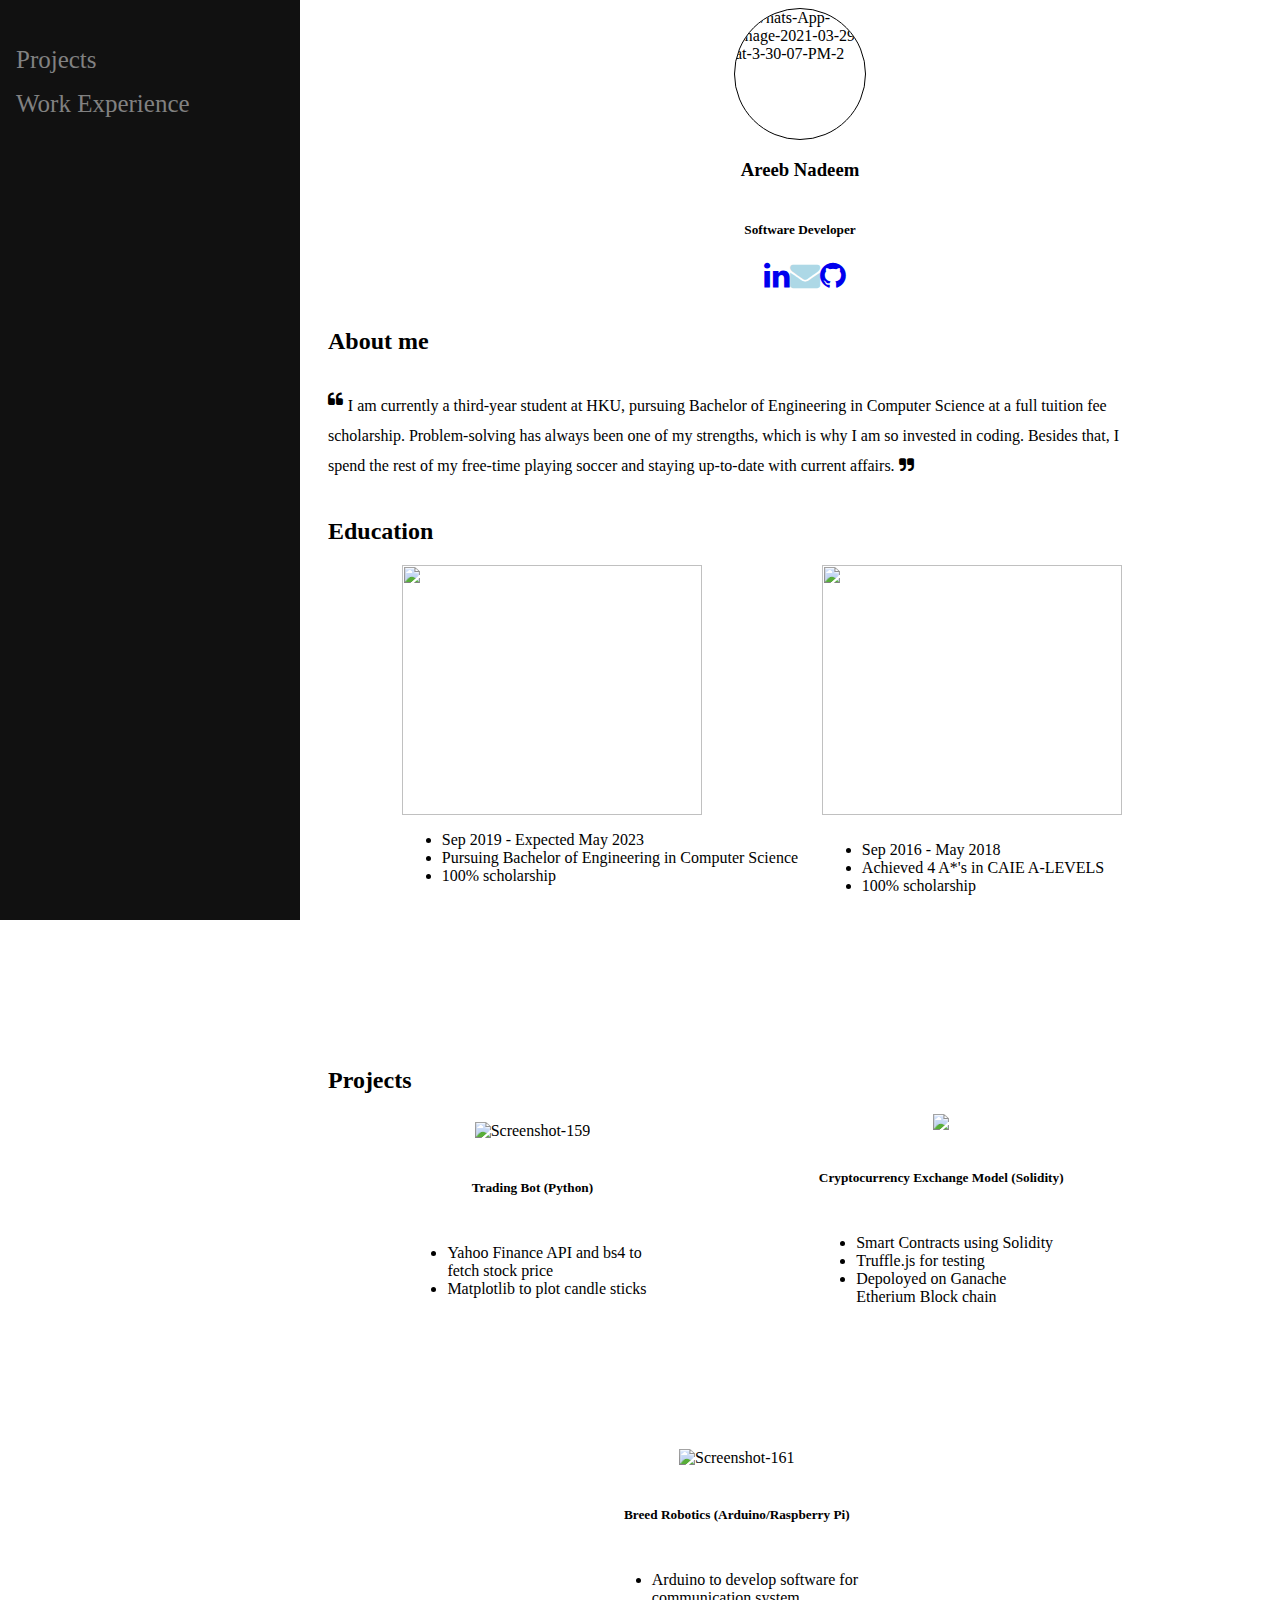
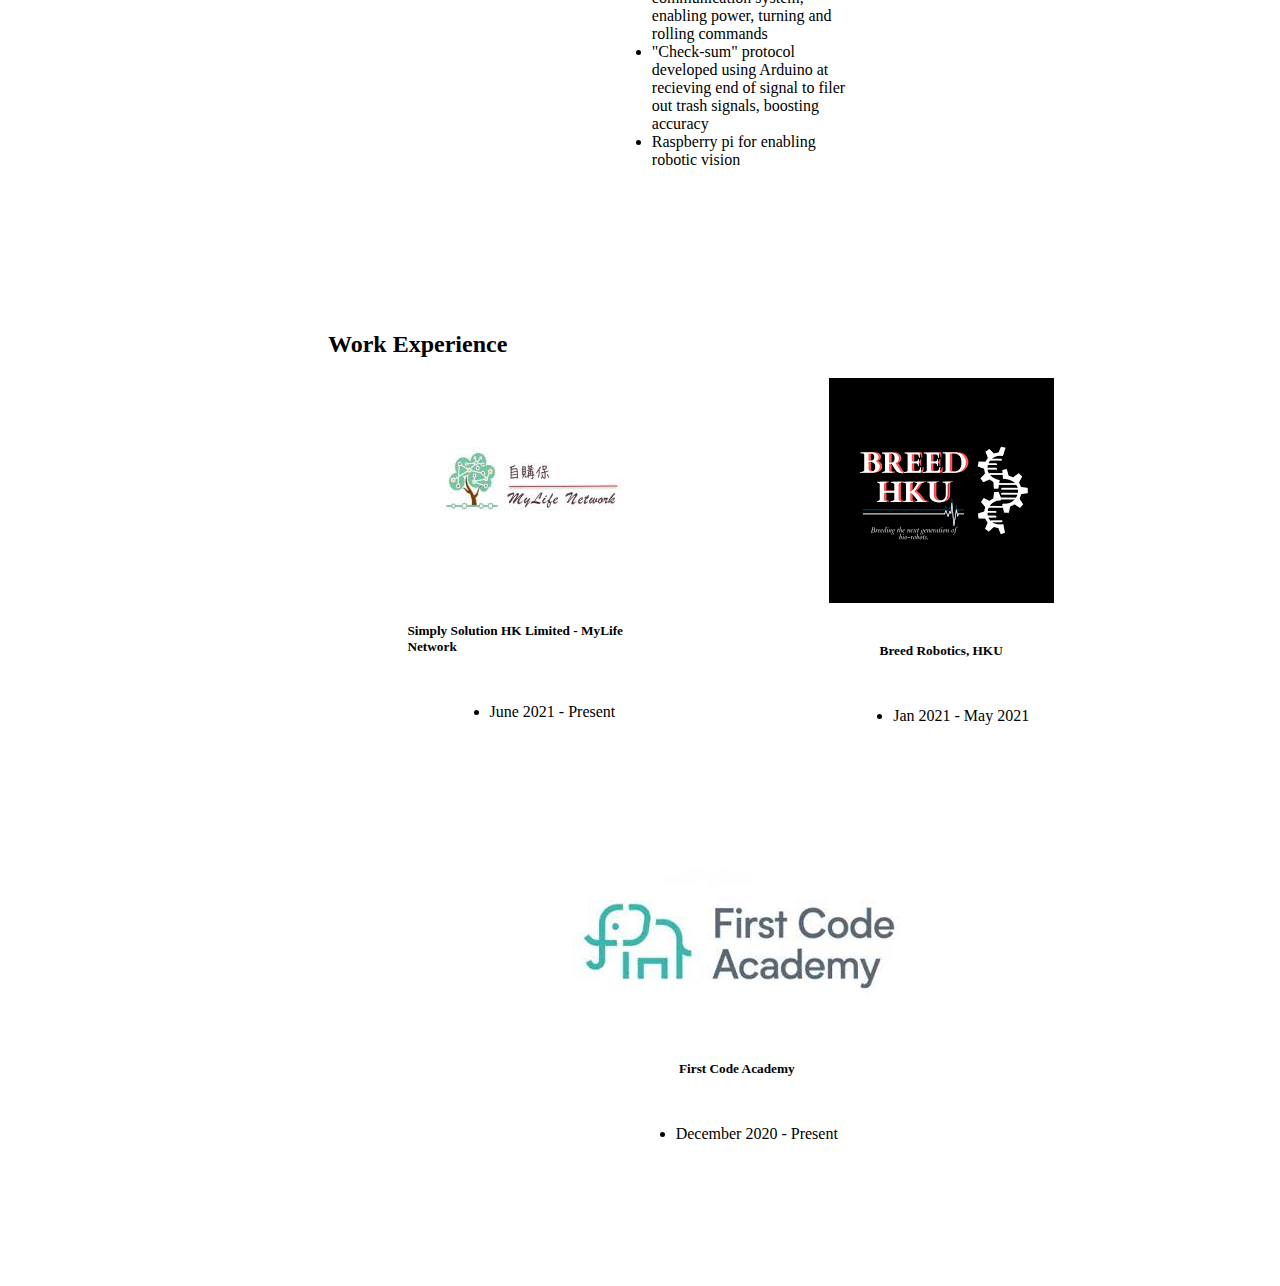
==== index.html @ 475ab8c6 "Update index.html" ====
<html>

<head>
    <meta content="width=device-width, initial-scale=1" name="viewport" />
    <title>Areeb's Portfolio</title>
    <link href="Main.css" rel="stylesheet" type="text/css" />

    <link href="https://cdn.jsdelivr.net/npm/bootstrap@5.0.0-beta1/dist/css/bootstrap.min.css" rel="stylesheet"
        integrity="sha384-giJF6kkoqNQ00vy+HMDP7azOuL0xtbfIcaT9wjKHr8RbDVddVHyTfAAsrekwKmP1" crossorigin="anonymous">
    <script src="https://cdn.jsdelivr.net/npm/bootstrap@5.0.0-beta1/dist/js/bootstrap.bundle.min.js"
        integrity="sha384-ygbV9kiqUc6oa4msXn9868pTtWMgiQaeYH7/t7LECLbyPA2x65Kgf80OJFdroafW"
        crossorigin="anonymous"></script>
    <script src="https://cdn.jsdelivr.net/npm/@popperjs/core@2.5.4/dist/umd/popper.min.js"
        integrity="sha384-q2kxQ16AaE6UbzuKqyBE9/u/KzioAlnx2maXQHiDX9d4/zp8Ok3f+M7DPm+Ib6IU"
        crossorigin="anonymous"></script>
    <script src="https://cdn.jsdelivr.net/npm/bootstrap@5.0.0-beta1/dist/js/bootstrap.min.js"
        integrity="sha384-pQQkAEnwaBkjpqZ8RU1fF1AKtTcHJwFl3pblpTlHXybJjHpMYo79HY3hIi4NKxyj"
        crossorigin="anonymous"></script>

    <link rel="stylesheet" href="https://cdnjs.cloudflare.com/ajax/libs/font-awesome/4.7.0/css/font-awesome.min.css">
</head>

<body>
    <div class="sidenav">
        <a href="#Intro"></a>
        <a href="#AllProjects">Projects</a>
        <a href="#Work">Work Experience</a>
        <!-- <a href="#">Contact</a> -->
      </div>
    <div id='MainDiv'>
        <div id='Picture'>
            <img src="https://i.ibb.co/5KY7ZNm/Whats-App-Image-2021-03-29-at-3-30-07-PM-2.jpg"
                alt="Whats-App-Image-2021-03-29-at-3-30-07-PM-2" border="0">
                
            </br>
        </div>
        <h3 >Areeb Nadeem</h3>
       
        <h5>Software Developer</h5>

        <div id="AllLogos">
            <div id="Pages">
                <!-- <a href="index.html"><i class="fa fa-home mx-2" style="font-size: 40px; color: lightblue;"></i></a> -->
                <a href="https://www.linkedin.com/in/areeb-nadeem-193443213/" target="_blank"><i class="fa fa-linkedin "
                    style="font-size: 30px;"></i></a>
                <a href="mailto:areebnad@gmail.com"><i class="fa fa-envelope mx-4"
                    style="font-size: 30px; color: lightblue"></i></a>
                <a href="https://github.com/areebnadeem" target="_blank"><i class="fa fa-github "
                    style="font-size: 30px;"></i></a>
                <!-- <a class='link mx-1 mt-2' href="Projects.html"> Projects</a> -->
            </div>
            <br />
            <!-- <div id="Logos">
                <a href="https://github.com/areebnadeem" target="_blank"><i class="fa fa-github "
                        style="font-size: 30px;"></i></a>
                <a href="mailto:areebnad@gmail.com"><i class="fa fa-envelope"
                        style="font-size: 30px; color: lightblue"></i></a>
            </div> -->
        </div>

    </div>

    <div id = "Intro">
        <h2>About me</h2>
        <!-- </br> -->
  
        <p style = "line-height: 1.9;">
            <i class="fa fa-quote-left fa-x fa-pull-left" ></i>
            I am currently a third-year student at HKU, pursuing Bachelor of Engineering in Computer Science at a full tuition fee scholarship. Problem-solving has always been one of my strengths, which is why I am so invested in coding. Besides that, I spend the
            rest of my free-time playing soccer and staying up-to-date with current affairs.
            <i class=" fa fa-quote-right fa-x"></i>
        </p>
        <div>
            <h2>Education</h2>
           
            <div id='SchoolRow'>
                <div id='HKU'>
                    <img class="school img-fluid" src="http://2012.igem.org/wiki/images/1/19/Hku-logo.jpg">

                    <ul >
                        <li> Sep 2019 - Expected May 2023</li>
                        <li>Pursuing Bachelor of Engineering in Computer Science</li>
                        <li>100% scholarship</li>
                    </ul>

                </div>
                <div id="Nixor">
                    <img class='school img-fluid'
                        src="https://ilm.com.pk/wp-content/uploads/2019/11/nixor-logo-495x270.jpg">
                    <ul class="NixorList">
                        <li> Sep 2016 - May 2018</li>
                        <li>Achieved 4 A*'s in CAIE A-LEVELS</li>
                        <li>100% scholarship</li>

                    </ul>
                </div>
                </div>
           
        </div>

    </div>

    <!-- <div>
        <h2>Education</h2>
        <div class = 'schools'>
        <div id='SchoolRow'>
            <div id='HKU'>
                <img class='school img-fluid' src="https://i.ibb.co/12wKFsT/candle-Sticks.png" alt="candle-Sticks" border="0">

                <ul style = "padding-right: 20px;">
                    <li> Sep 2019 - Expected May 2023</li>
                    <li>Pursuing Bachelor of Engineering in Computer Science</li>
                    <li>CGPA 3.48</li>
                    <li>100% scholarship</li>
                </ul>

            </div>
            <div id="Nixor">
                <img class='school img-fluid' src="https://i.ibb.co/6PDGpBB/Smart-Contract.png" alt="Smart-Contract" border="0">
                <ul id="NixorList">
                    <li> Sep 2016 - May 2018</li>
                    <li>Achieved 4 A*'s in CAIE A-LEVELS</li>
                    <li>100% scholarship</li>

                </ul>
            </div>
            </div>
        </div>
    </div> -->
    
    <div id="AllProjects">
        <h2>Projects</h2>
        <div class="Project-Row">
            <div class='projects'>
               
                    <img src="https://i.ibb.co/12wKFsT/candle-Sticks.png" alt="Screenshot-159"></a>
            </br>
                
                    <h5>Trading Bot (Python)</h5>
                    <ul class="NixorList">
                        <li> Yahoo Finance API and bs4 to fetch stock price</li>
                        <li>Matplotlib to plot candle sticks</li>
                        <!-- <li>100% scholarship</li> -->

                    </ul>
            </div>
            <div class='projects'>
               <img src="https://i.ibb.co/6PDGpBB/Smart-Contract.png alt="Screenshot-132">
            </br>
                <!-- <a class="Project-links" href="Thehunt.html"> -->
                    <h5>Cryptocurrency Exchange Model (Solidity)</h5>
                    <ul class="NixorList">
                        <li>Smart Contracts using Solidity</li>
                        <li>Truffle.js for testing</li>
                        <li>Depoloyed on Ganache Etherium Block chain</li>

                    </ul>
                <!-- </a> -->
            </div>
        </div>
    </div>    

    <div class ="intro">

        <div class='Project-Row'>
            <div class='projects'>
               <img src="https://i.ibb.co/HhtLv3k/Screenshot-161.png" alt="Screenshot-161">
            </br>
                <!-- <a class="Project-links" href="Breed.html"> -->
                    <h5>Breed Robotics (Arduino/Raspberry Pi)</h5>
                    <ul class="NixorList">
                        <li>Arduino to develop software for communication system, enabling power, turning and rolling commands</li>
                        <li>"Check-sum" protocol developed using Arduino at recieving end of signal to filer out trash signals, boosting accuracy</li>
                        <li>Raspberry pi for enabling robotic vision</li>  

                    </ul>
                <!-- </a> -->
            </div>
           

           
        </div>
    </div>

    <div id="Work">
        <h2>Work Experience</h2>
        <div class="Project-Row">
            <div class='projects'>
               
                    <img src="[data-uri]" alt="Screenshot-159"></a>
            </br>
                
                    <h5>Simply Solution HK Limited - MyLife Network</h5>
                    <ul class="NixorList">
                        <li> June 2021 - Present</li>
                        <!-- <li>Matplotlib to plot candle sticks</li> -->
                        <!-- <li>100% scholarship</li> -->

                    </ul>
            </div>
            <div class='projects'>
                <img src="[data-uri]"Screenshot-132">
            </br>
                <!-- <a class="Project-links" href="Thehunt.html"> -->
                    <h5>Breed Robotics, HKU</h5>
                    <ul class="NixorList">
                        <li>Jan 2021 - May 2021</li>
                    </ul>
                <!-- </a> -->
            </div>
        </div>
    </div>  

    <div class="intro">
        <!-- <h2>Work Experience</h2> -->
        <div class="Project-Row">
            <div class='projects'>
               
                    <img src="[data-uri]" alt="Screenshot-159"></a>
            </br>
                
                    <h5>First Code Academy</h5>
                    <ul class="NixorList">
                        <li> December 2020 - Present</li>
                        <!-- <li>Matplotlib to plot candle sticks</li> -->
                        <!-- <li>100% scholarship</li> -->

                    </ul>
            </div>
         
        </div>
    </div>  
</body>

<script src = './scroll.js'>

</script>

</html>
---- Main.css ----
#MainDiv{
    display: flex;
    flex-direction: column;
    align-items: center;
    padding-left: 320px;
  
}

/* The sidebar menu */
.sidenav {
    height: 100%; /* Full-height: remove this if you want "auto" height */
    width: 300px; /* Set the width of the sidebar */
    position: fixed; /* Fixed Sidebar (stay in place on scroll) */
    z-index: 1; /* Stay on top */
    top: 0; /* Stay at the top */
    left: 0;
    background-color: #111; /* Black */
    overflow-x: hidden; /* Disable horizontal scroll */
    padding-top: 20px;
  }
  
  /* The navigation menu links */
  .sidenav a {
    padding: 10px 8px 6px 16px;
    text-decoration: none;
    font-size: 25px;
    color: #818181;
    display: block;
  }
  
  /* When you mouse over the navigation links, change their color */
  .sidenav a:hover {
    color: #f1f1f1;
  }
  
  /* Style page content */
  .main {
    margin-left: 160px; /* Same as the width of the sidebar */
    padding: 0px 10px;
  }

  /* On smaller screens, where height is less than 450px, change the style of the sidebar (less padding and a smaller font size) */
  @media screen and (max-height: 450px) {
    .sidenav {padding-top: 15px;
    width: 150px}
    .sidenav a {font-size: 18px;}
  }

  @media screen and (max-width: 650px) {
    .sidenav {padding-top: 15px;
    width: 150px}
    .sidenav a {font-size: 18px;}
  }

 #Picture{
    
    display: flex;
    justify-content: center;
    width: 130px;
    height: 130px;
    border: 1px solid black;
    border-radius: 50%;
    overflow: hidden;
 }

 #Pages{
     margin-left: 10px;
     display: flex;
     justify-content: space-evenly;
     
 }

 #Logos{
     display: flex;
     justify-content: space-evenly;
 }

 .link{
     text-decoration: none;
 }

 .link:hover{
     text-decoration: underline;
 }

 .fa:hover{
     transform: scale(1.2);
 }

 #Intro{
     
     margin-right: 10%;
     margin-bottom: 10%;
     display: flex;
     flex-direction: column;
     padding-left: 320px;
     
 }

 .intro{
  
     
        margin-right: 10%;
        margin-bottom: 10%;
        display: flex;
        flex-direction: column;
        padding-left: 320px;
        
    
 }
 #AllProjects{
     
    margin-right: 10%;
    margin-bottom: 10%;
    display: flex;
    flex-direction: column;
    padding-left: 320px;
    
}
#Work{
     
    margin-right: 10%;
    margin-bottom: 10%;
    display: flex;
    flex-direction: column;
    padding-left: 320px;
    
}

 #SchoolRow{
     
     display: flex;
     flex-direction: row;
     justify-content: space-evenly;
     flex-wrap: wrap;
   
 }

.school{
    width: 300px;
    height: 250px;
}

#HKU{
    margin-bottom:  20px;
    margin-left: 50px;
}



.NixorList{
    padding-top: 10px;
}

/* #AllProjects{
    height: 500px;
    margin-bottom: 50px;
    display: flex;
    flex-direction: column;
    justify-content: space-between;
    padding-left: 300px;
    
} */

.Project-Row{
    display: flex;
    justify-content: space-around;
    flex-wrap: wrap;
}

.projects{
    width: 250px;
    display: flex;
    flex-direction: column;
    justify-content: center;
    align-items: center;
}

.Project-links{
    text-decoration: none;
    margin-top: 10px;
    

}

#TheHunt{
    margin-left: 10%;
    margin-right: 10%;
    display: flex;
    flex-direction: column;
    justify-content: center;
    align-items: center;
}

#ProjectDetails{
    margin-left: 10%;
    margin-right: 10%;
    display: flex;
    flex-direction: column;
    align-items: flex-start;
}

#Crypto{
    margin-left: 10%;
    margin-right: 10%;
    display: flex;
    flex-direction: column;
    justify-content: center;
    align-items: center;
}

.h-divider{
    border-top:1px solid gray;
    margin-bottom: 15px;
    
  }
  
  #CryptoDetails{
      /* margin: 0 120px; */
      display: flex;
      flex-direction: column;
      justify-content: center;
  }
  #CryptoPicContainer{
      width: 250px;      
      margin-bottom: 20px;
  }

  .Crypto-Pic{
      width: 250px;
      image-rendering: optimizeQuality;
  }
  
  .Breed-Pic{
    width: 250px;
    image-rendering: optimizeQuality;
}

#CartPicContainer{
    width: 80%;
    display: flex;
    justify-content: space-around;
    flex-wrap: wrap;
}

#Cart{
    margin-left: 10%;
    margin-right: 10%;
    display: flex;
    flex-direction: column;
    justify-content: center;
    align-items: center;
}

/* iframe{
    margin-left: 5%;
    margin-right: 5%;
} */

/* @media screen and (max-width: 1000px){
    #Intro{
        margin-top: 30px;
    }

    #Nixor{
        margin-top: 30px;
    }
/* } */ */
/* 
/* #Nixor{
    margin-right:  40px

} */ */

.Nixor{
    margin-right: 40px;
}

/* @media screen and (max-width: 650px){
    

    .projects{
        margin: 30px 30px;
    }
}

@media screen and (max-width: 400 px){
    
    .projects{
        margin: 5% 5%;
        width: 150px;
    }

    .sidenav{
        width: 100px;
    }

    .Project-Row{
        display: flex;
        justify-content: space-around;
        flex-wrap: wrap;
    }
} */

.class {
    display: flex;
    flex-direction: row;
}

/* @media screen and (max-width: 600px){
    #CartPicContainer{
        width: 600px;
        display: flex;
        justify-content: space-around;
        flex-wrap: wrap;
    }
} */
  

/* @media screen and (max-width: 500px){

    #SchoolRow{
        margin-left: 5%;
        margin-right: 5%;
     display: flex;
     justify-content: space-evenly;
     flex-wrap: nowrap;
    }
    #HKU{
        width: 200px;
    }

    #Nixor{
        width: 200px;
    }
} */
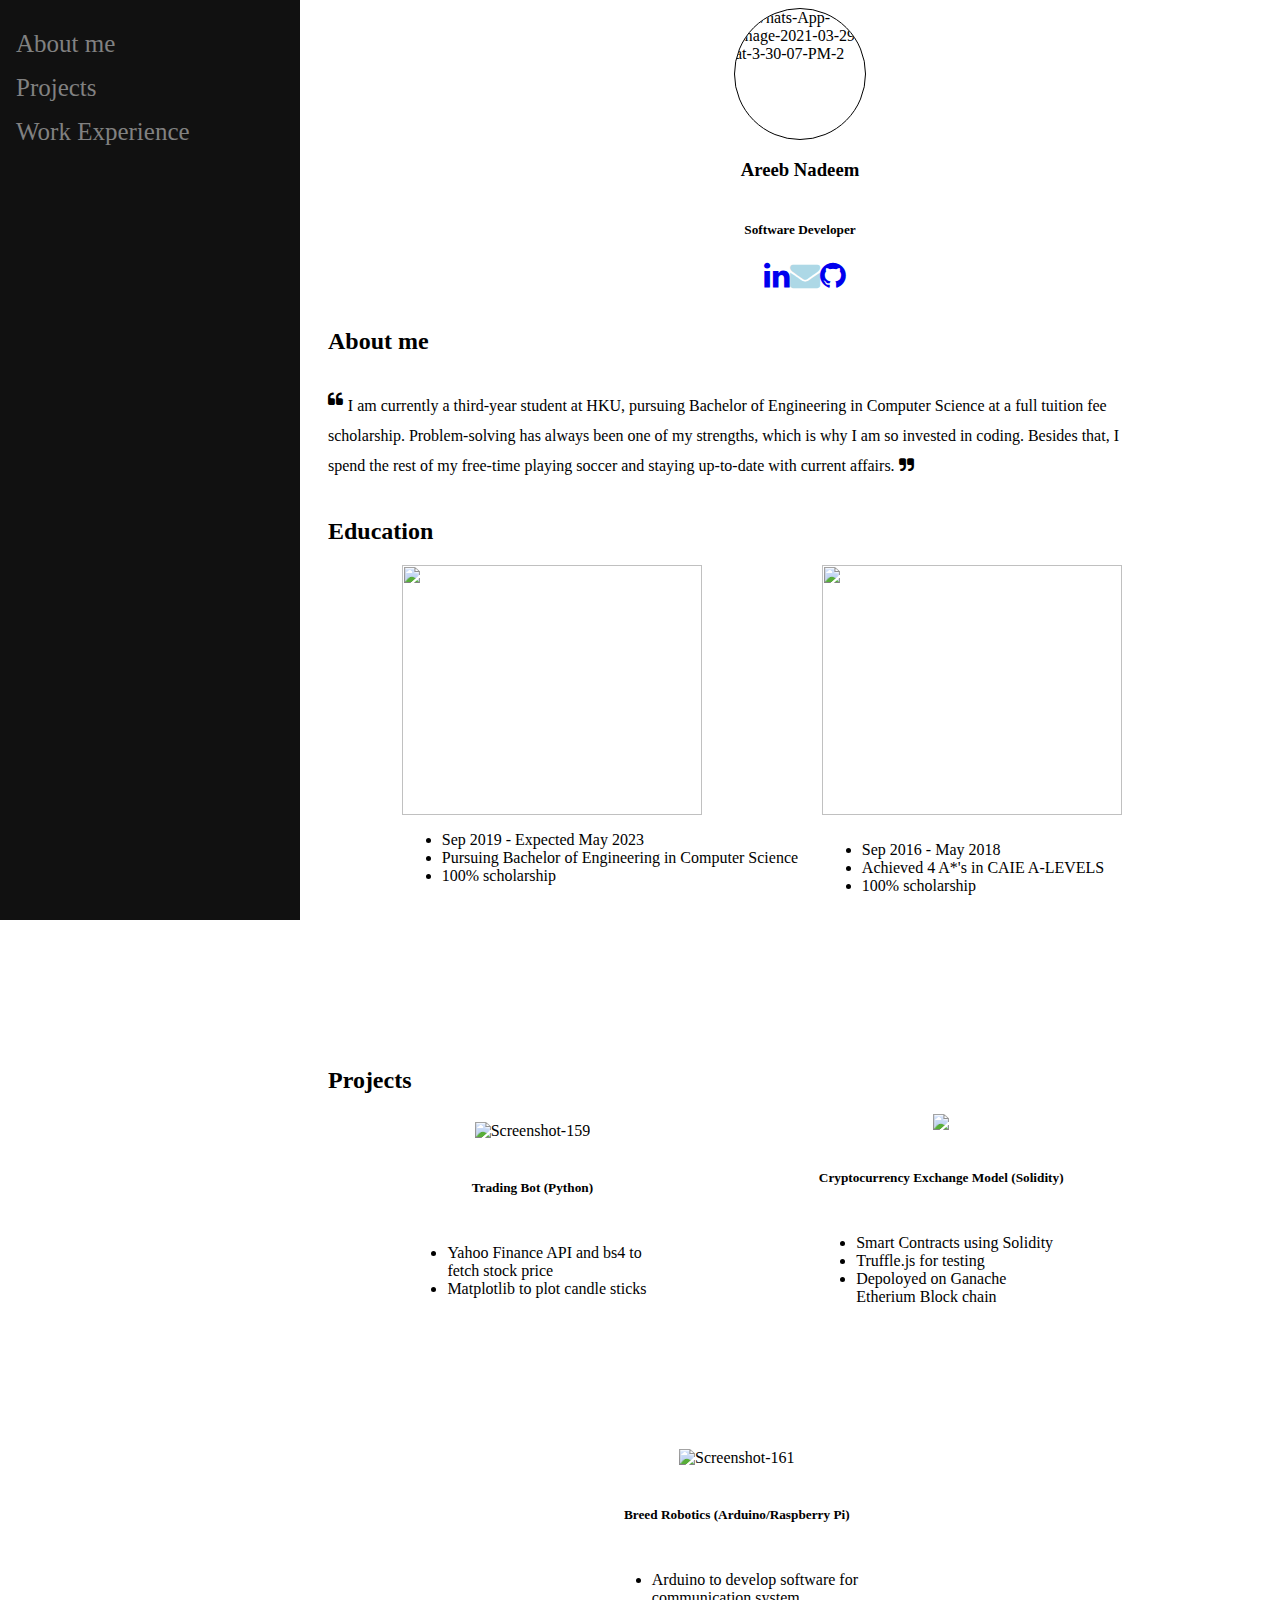
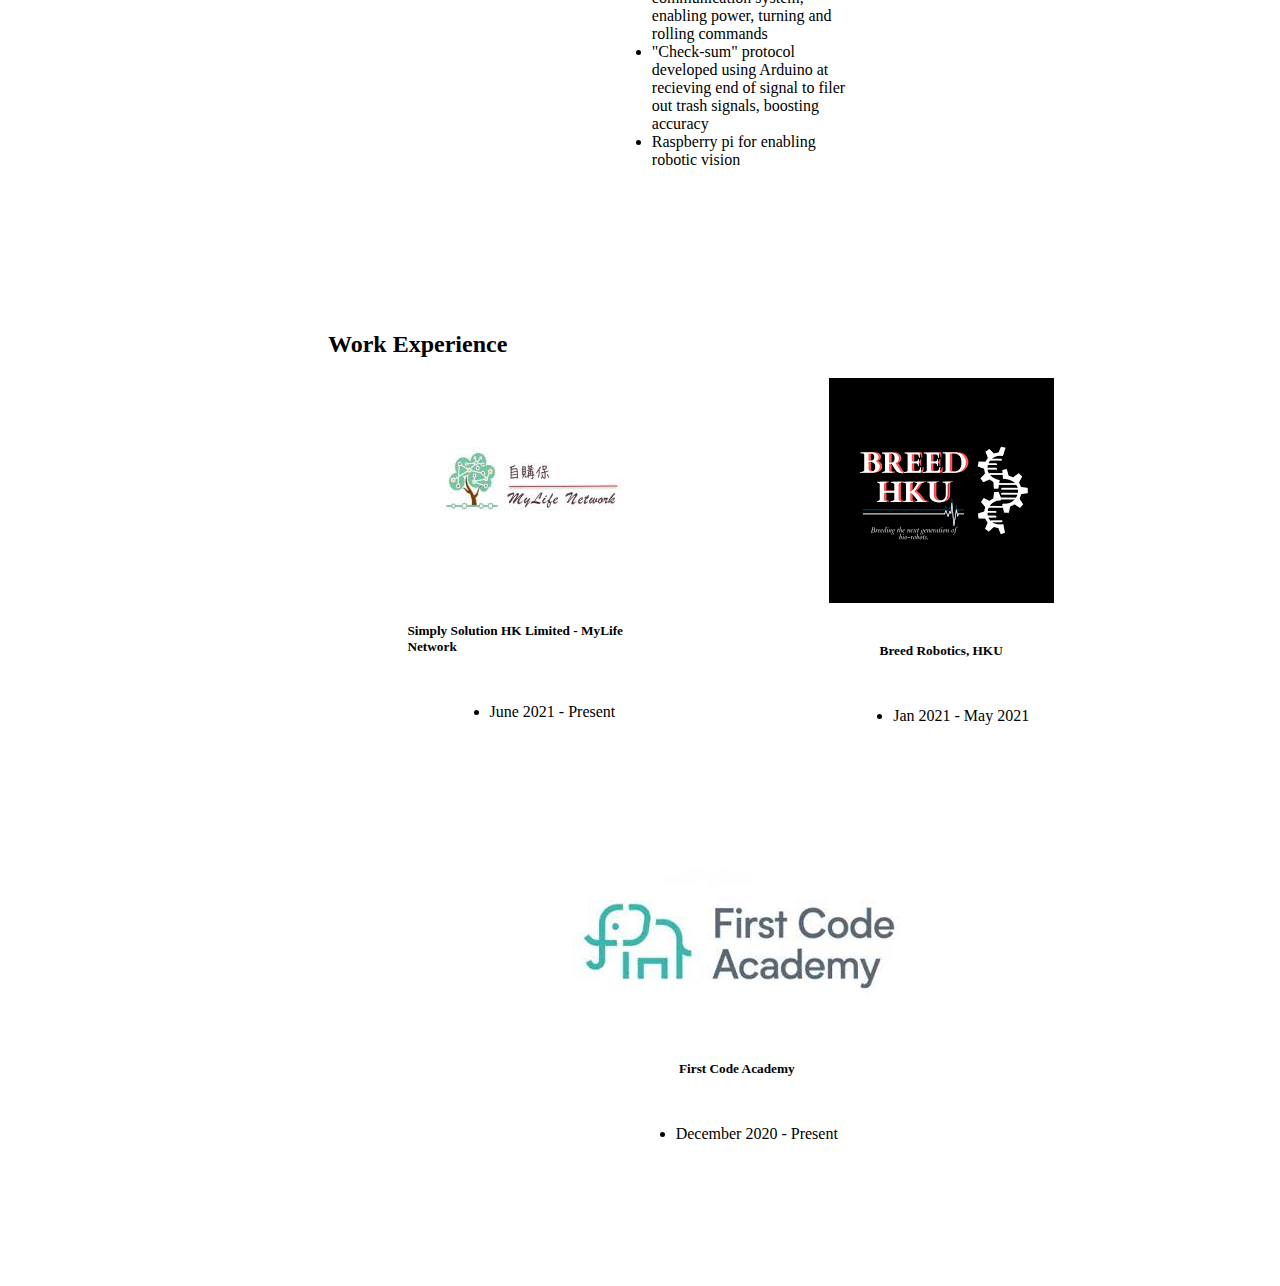
==== commit e1e17e80: "Update index.html" ====
--- a/index.html
+++ b/index.html
@@ -22,7 +22,7 @@
 
 <body>
     <div class="sidenav">
-        <a href="#Intro"></a>
+        <a href="#Intro">About me</a>
         <a href="#AllProjects">Projects</a>
         <a href="#Work">Work Experience</a>
         <!-- <a href="#">Contact</a> -->
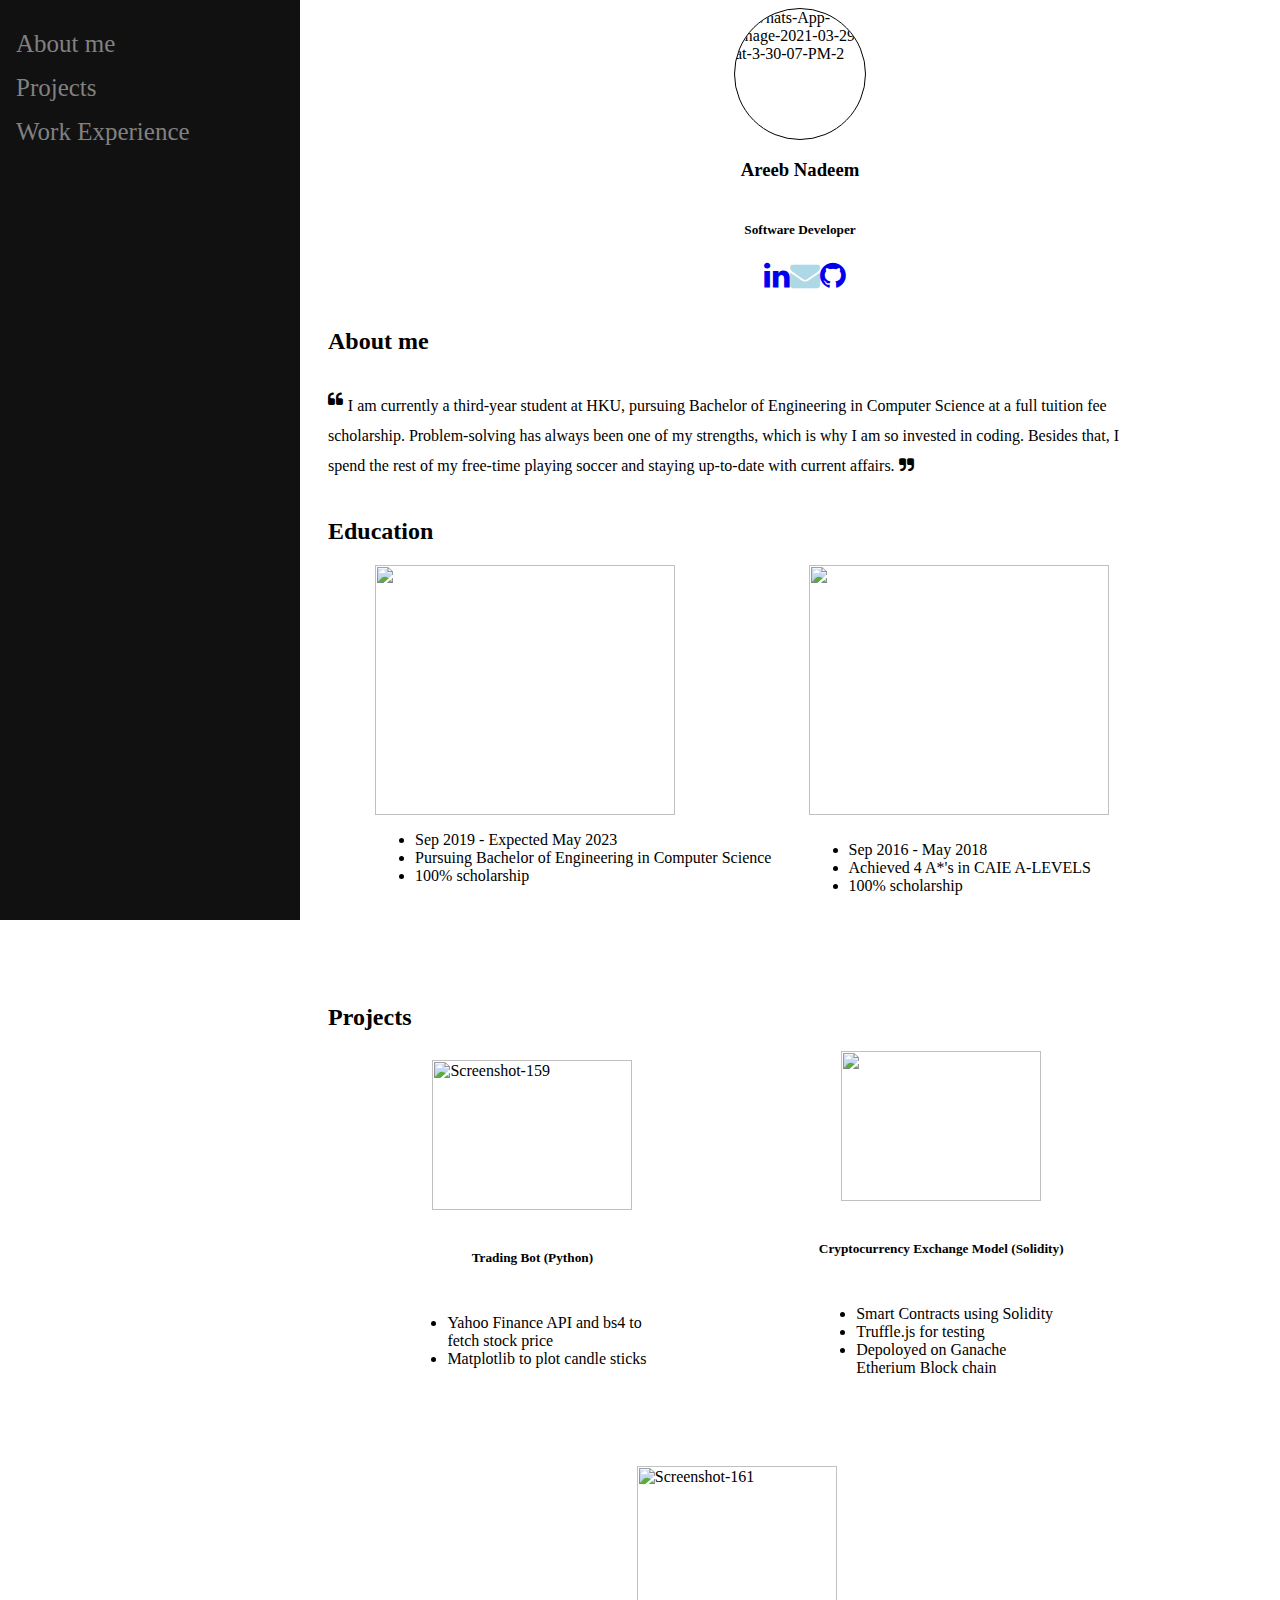
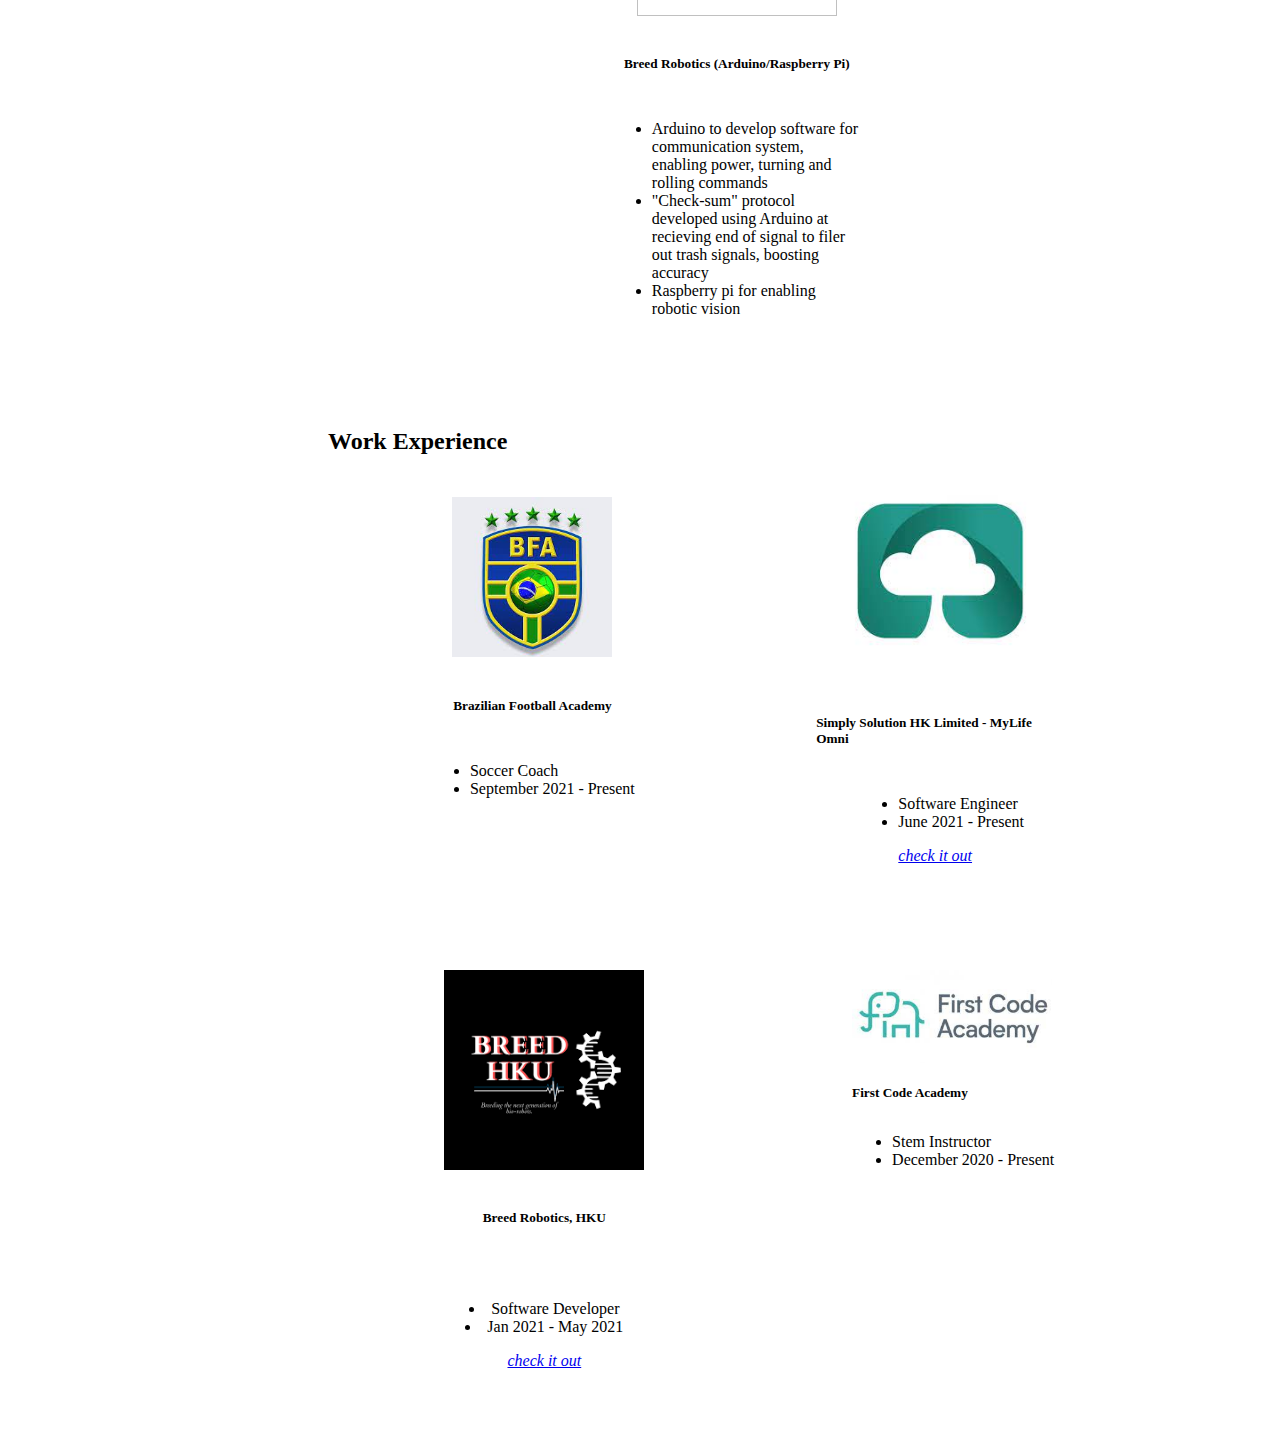
==== commit 1850096d: "Updated layout" ====
--- a/index.html
+++ b/index.html
@@ -18,6 +18,7 @@
         crossorigin="anonymous"></script>
 
     <link rel="stylesheet" href="https://cdnjs.cloudflare.com/ajax/libs/font-awesome/4.7.0/css/font-awesome.min.css">
+
 </head>
 
 <body>
@@ -70,7 +71,7 @@
             rest of my free-time playing soccer and staying up-to-date with current affairs.
             <i class=" fa fa-quote-right fa-x"></i>
         </p>
-        <div>
+        <div id = 'education'>
             <h2>Education</h2>
            
             <div id='SchoolRow'>
@@ -133,7 +134,7 @@
         <div class="Project-Row">
             <div class='projects'>
                
-                    <img src="https://i.ibb.co/12wKFsT/candle-Sticks.png" alt="Screenshot-159"></a>
+                    <img class = 'project-pics' src="https://i.ibb.co/12wKFsT/candle-Sticks.png" alt="Screenshot-159"></a>
             </br>
                 
                     <h5>Trading Bot (Python)</h5>
@@ -145,7 +146,7 @@
                     </ul>
             </div>
             <div class='projects'>
-               <img src="https://i.ibb.co/6PDGpBB/Smart-Contract.png alt="Screenshot-132">
+               <img class = 'project-pics mt-4' src="https://i.ibb.co/6PDGpBB/Smart-Contract.png alt="Screenshot-132">
             </br>
                 <!-- <a class="Project-links" href="Thehunt.html"> -->
                     <h5>Cryptocurrency Exchange Model (Solidity)</h5>
@@ -164,7 +165,7 @@
 
         <div class='Project-Row'>
             <div class='projects'>
-               <img src="https://i.ibb.co/HhtLv3k/Screenshot-161.png" alt="Screenshot-161">
+               <img class = 'project-pics' src="https://i.ibb.co/HhtLv3k/Screenshot-161.png" alt="Screenshot-161">
             </br>
                 <!-- <a class="Project-links" href="Breed.html"> -->
                     <h5>Breed Robotics (Arduino/Raspberry Pi)</h5>
@@ -185,29 +186,36 @@
     <div id="Work">
         <h2>Work Experience</h2>
         <div class="Project-Row">
-            <div class='projects'>
-               
-                    <img src="[data-uri]" alt="Screenshot-159"></a>
-            </br>
-                
-                    <h5>Simply Solution HK Limited - MyLife Network</h5>
-                    <ul class="NixorList">
+            <div class='projects-bfa'>
+               
+                <img class = 'bfa-pic' src="[data-uri]" alt="Screenshot-159"></a>
+        </br>
+            
+                <h5>Brazilian Football Academy</h5>
+                <ul class="NixorList">
+                    <li>Soccer Coach</li>
+                    <li> September 2021 - Present</li>
+                    <!-- <li>Matplotlib to plot candle sticks</li> -->
+                    <!-- <li>100% scholarship</li> -->
+
+                </ul>
+        </div>
+            <div class='projects'>
+               
+                    <img class = 'fcpic' src="[data-uri]" class = 'img-fluid' alt="Screenshot-159"></a>
+            </br>
+                
+                    <h5>Simply Solution HK Limited - MyLife Omni</h5>
+                    <ul class="NixorList">
+                        <li>Software Engineer</li>
                         <li> June 2021 - Present</li>
+                        <p> <a href="https://apps.apple.com/nz/app/mylife-omni/id1577508334" target="_blank" class = 'checkLink'>check it out</a></p>
                         <!-- <li>Matplotlib to plot candle sticks</li> -->
                         <!-- <li>100% scholarship</li> -->
 
                     </ul>
             </div>
-            <div class='projects'>
-                <img src="[data-uri]"Screenshot-132">
-            </br>
-                <!-- <a class="Project-links" href="Thehunt.html"> -->
-                    <h5>Breed Robotics, HKU</h5>
-                    <ul class="NixorList">
-                        <li>Jan 2021 - May 2021</li>
-                    </ul>
-                <!-- </a> -->
-            </div>
+           
         </div>
     </div>  
 
@@ -215,18 +223,35 @@
         <!-- <h2>Work Experience</h2> -->
         <div class="Project-Row">
             <div class='projects'>
-               
-                    <img src="[data-uri]" alt="Screenshot-159"></a>
+                <img class = 'fcpic'src="[data-uri]" class = 'img-fluid'Screenshot-132">
+            </br>
+                <!-- <a class="Project-links" href="Thehunt.html"> -->
+                    <h5>Breed Robotics, HKU</h5>
+                    <ul class="NixorList"></ul>
+                    <li>Software Developer</li>
+                    
+                        <li>Jan 2021 - May 2021</li>
+                        <p> <a href="https://innowings.engg.hku.hk/robofishbreed/" target="_blank" class = 'checkLink'>check it out</a></p>
+                    </ul>
+
+                <!-- </a> -->
+            </div>
+            <div class='projects-fc'>
+               
+                    <img class = 'fcpic' src="[data-uri]" alt="Screenshot-159"></a>
             </br>
                 
                     <h5>First Code Academy</h5>
                     <ul class="NixorList">
+                        <li>Stem Instructor</li>
                         <li> December 2020 - Present</li>
                         <!-- <li>Matplotlib to plot candle sticks</li> -->
                         <!-- <li>100% scholarship</li> -->
 
                     </ul>
             </div>
+
+           
          
         </div>
     </div>  
@@ -237,3 +262,4 @@
 </script>
 
 </html>
+
--- a/Main.css
+++ b/Main.css
@@ -40,17 +40,7 @@
   }
 
   /* On smaller screens, where height is less than 450px, change the style of the sidebar (less padding and a smaller font size) */
-  @media screen and (max-height: 450px) {
-    .sidenav {padding-top: 15px;
-    width: 150px}
-    .sidenav a {font-size: 18px;}
-  }
-
-  @media screen and (max-width: 650px) {
-    .sidenav {padding-top: 15px;
-    width: 150px}
-    .sidenav a {font-size: 18px;}
-  }
+ 
 
  #Picture{
     
@@ -90,7 +80,7 @@
  #Intro{
      
      margin-right: 10%;
-     margin-bottom: 10%;
+     margin-bottom: 5%;
      display: flex;
      flex-direction: column;
      padding-left: 320px;
@@ -101,7 +91,7 @@
   
      
         margin-right: 10%;
-        margin-bottom: 10%;
+        margin-bottom: 5%;
         display: flex;
         flex-direction: column;
         padding-left: 320px;
@@ -111,16 +101,29 @@
  #AllProjects{
      
     margin-right: 10%;
-    margin-bottom: 10%;
+    margin-bottom: 5%;
     display: flex;
     flex-direction: column;
     padding-left: 320px;
     
 }
+
+.project-pics {
+    width: 200px;
+    height: 150px;
+}
+.bfa-pic{
+    height: 160px;
+    
+}
+
+.fcpic{ 
+    width: 200px;
+}
 #Work{
      
     margin-right: 10%;
-    margin-bottom: 10%;
+    margin-bottom: 5%;
     display: flex;
     flex-direction: column;
     padding-left: 320px;
@@ -143,13 +146,20 @@
 
 #HKU{
     margin-bottom:  20px;
-    margin-left: 50px;
+    margin-left: 10px;
+}
+
+.checkLink{
+    color: 'lightblue';
+    font-style: italic;
+    
 }
 
 
 
 .NixorList{
     padding-top: 10px;
+    padding-bottom: 10px;
 }
 
 /* #AllProjects{
@@ -274,6 +284,14 @@
 
 .Nixor{
     margin-right: 40px;
+}
+.projects-bfa{
+    width: 250px;
+    display: flex;
+    flex-direction: column;
+    justify-content: center;
+    align-items: center;
+    margin-bottom: 60px;
 }
 
 /* @media screen and (max-width: 650px){
@@ -335,4 +353,91 @@
     }
 } */
 
-
+@media screen and (max-height: 450px) {
+    .sidenav {padding-top: 15px;
+    width: 150px}
+    .sidenav a {font-size: 15px;}
+    #MainDiv{
+   
+        padding-left: 180px;
+        font-size: 15px;
+      
+    }
+    #Intro{
+        padding-left: 180px;
+        font-size: 15px;
+    }
+    #AllProjects{
+        padding-left: 180px;
+        font-size: 15px;
+    }
+    .intro {
+        padding-left: 180px;
+        font-size: 15px;
+    }
+    #Work {
+        padding-left: 180px;
+        font-size: 15px;
+        }
+  }
+
+  @media screen and (max-width: 650px) {
+    .sidenav {padding-top: 15px;
+    width: 150px}
+    .sidenav a {font-size: 15px;}
+    #MainDiv{
+   
+        padding-left: 180px;
+        font-size: 15px;
+      
+    }
+    #Intro{
+        padding-left: 180px;
+        font-size: 15px;
+    }
+    #AllProjects{
+        padding-left: 180px;
+        font-size: 15px;
+    }
+    .intro {
+        padding-left: 180px;
+        font-size: 15px;
+    }
+    #Work {
+        padding-left: 180px;
+        font-size: 15px;
+        }
+   
+
+  }
+
+  @media screen and (max-width: 650px) {
+    .sidenav {padding-top: 15px;
+    width: 100px}
+    .sidenav a {font-size: 15px;}
+    #MainDiv{
+   
+        padding-left: 110px;
+        font-size: 12px;
+      
+    }
+    #Intro{
+        padding-left: 110px;
+        font-size: 12px;
+    }
+    #AllProjects{
+        padding-left: 110px;
+        font-size: 12px;
+    }
+    .intro {
+        padding-left: 110px;
+        font-size: 12px;
+    }
+    #Work {
+        padding-left: 110px;
+        font-size: 12px;
+        }
+     
+
+  }
+
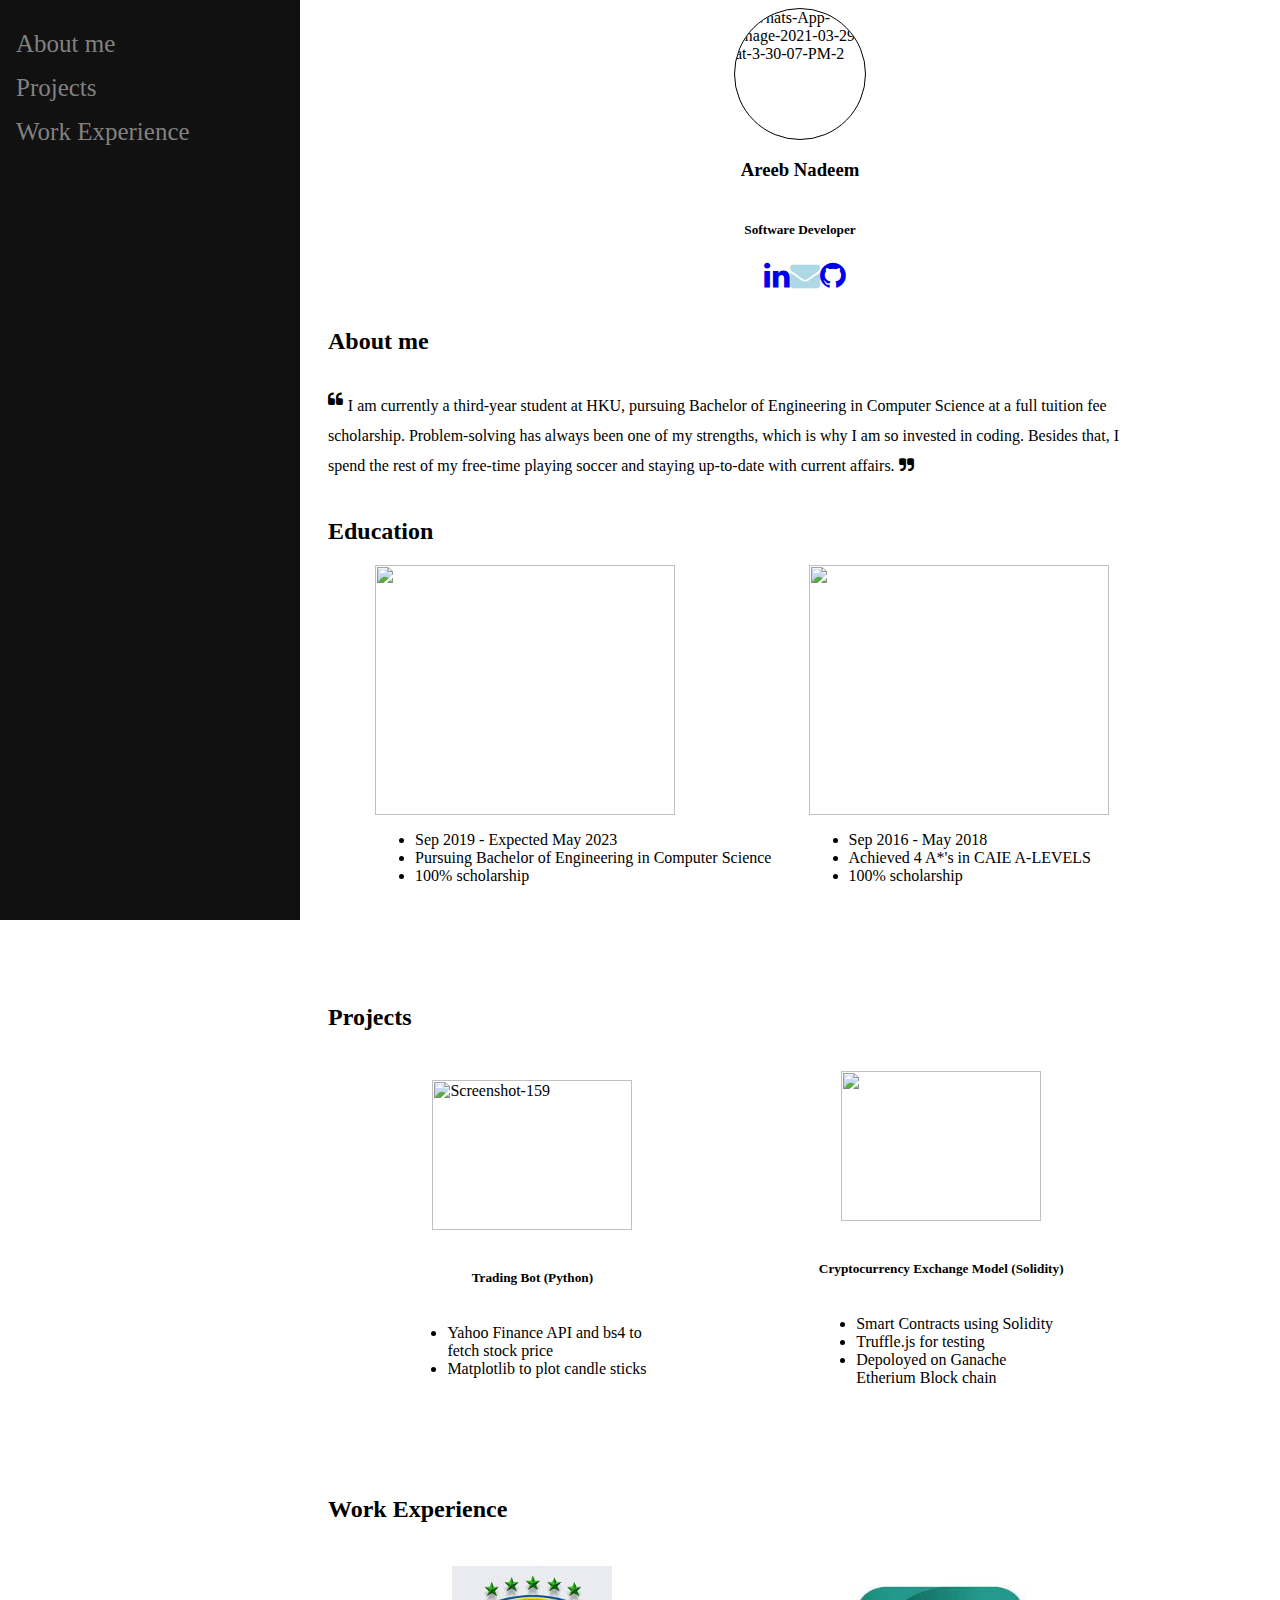
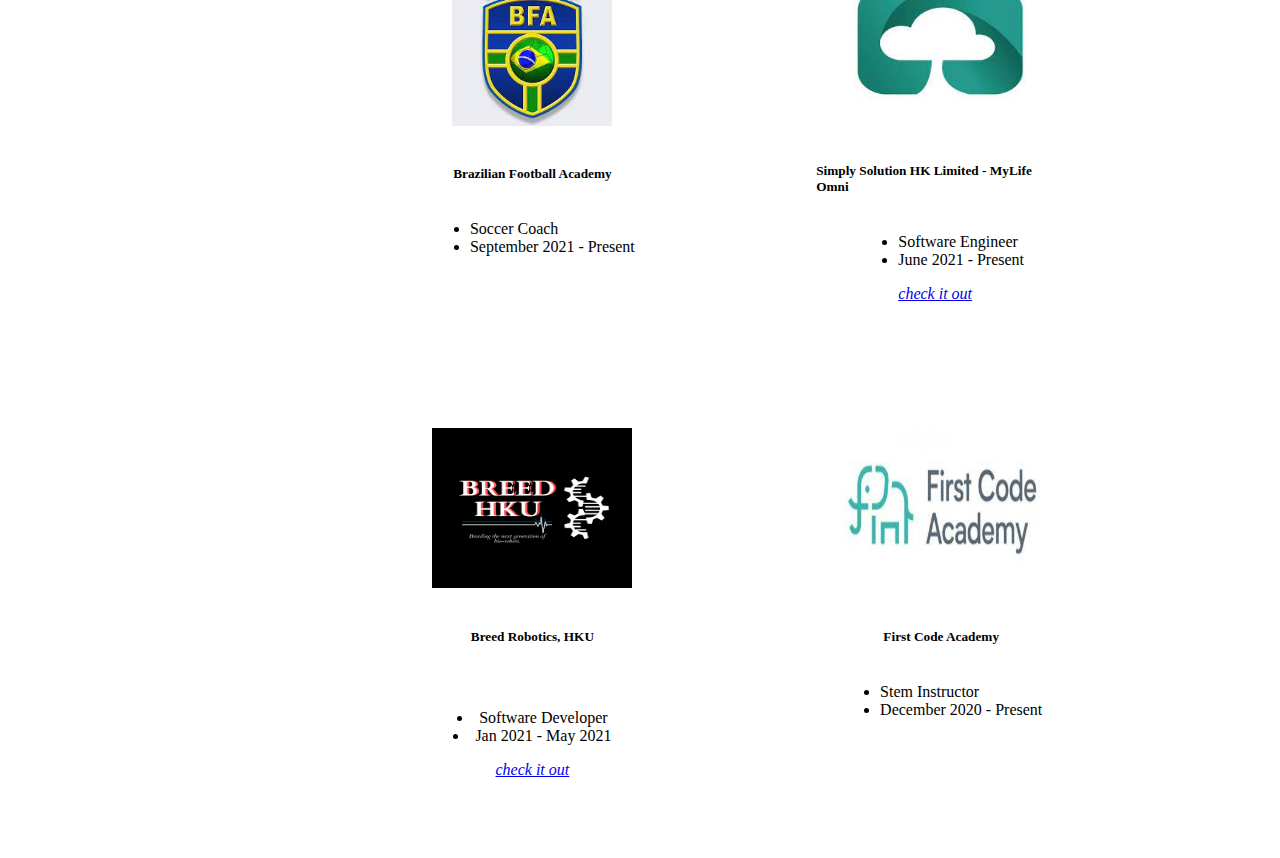
==== commit 69108897: "Update index.html" ====
--- a/index.html
+++ b/index.html
@@ -161,28 +161,6 @@
         </div>
     </div>    
 
-    <div class ="intro">
-
-        <div class='Project-Row'>
-            <div class='projects'>
-               <img class = 'project-pics' src="https://i.ibb.co/HhtLv3k/Screenshot-161.png" alt="Screenshot-161">
-            </br>
-                <!-- <a class="Project-links" href="Breed.html"> -->
-                    <h5>Breed Robotics (Arduino/Raspberry Pi)</h5>
-                    <ul class="NixorList">
-                        <li>Arduino to develop software for communication system, enabling power, turning and rolling commands</li>
-                        <li>"Check-sum" protocol developed using Arduino at recieving end of signal to filer out trash signals, boosting accuracy</li>
-                        <li>Raspberry pi for enabling robotic vision</li>  
-
-                    </ul>
-                <!-- </a> -->
-            </div>
-           
-
-           
-        </div>
-    </div>
-
     <div id="Work">
         <h2>Work Experience</h2>
         <div class="Project-Row">
--- a/Main.css
+++ b/Main.css
@@ -119,7 +119,9 @@
 
 .fcpic{ 
     width: 200px;
-}
+    height: 160px;
+}
+
 #Work{
      
     margin-right: 10%;
@@ -158,9 +160,11 @@
 
 
 .NixorList{
-    padding-top: 10px;
+   
     padding-bottom: 10px;
 }
+
+
 
 /* #AllProjects{
     height: 500px;
@@ -176,6 +180,7 @@
     display: flex;
     justify-content: space-around;
     flex-wrap: wrap;
+    margin-top: 20px;
 }
 
 .projects{
@@ -184,6 +189,14 @@
     flex-direction: column;
     justify-content: center;
     align-items: center;
+}
+.projects-fc{
+    width: 250px;
+    display: flex;
+    flex-direction: column;
+    justify-content: center;
+    align-items: center;
+    margin-bottom: 50px;
 }
 
 .Project-links{
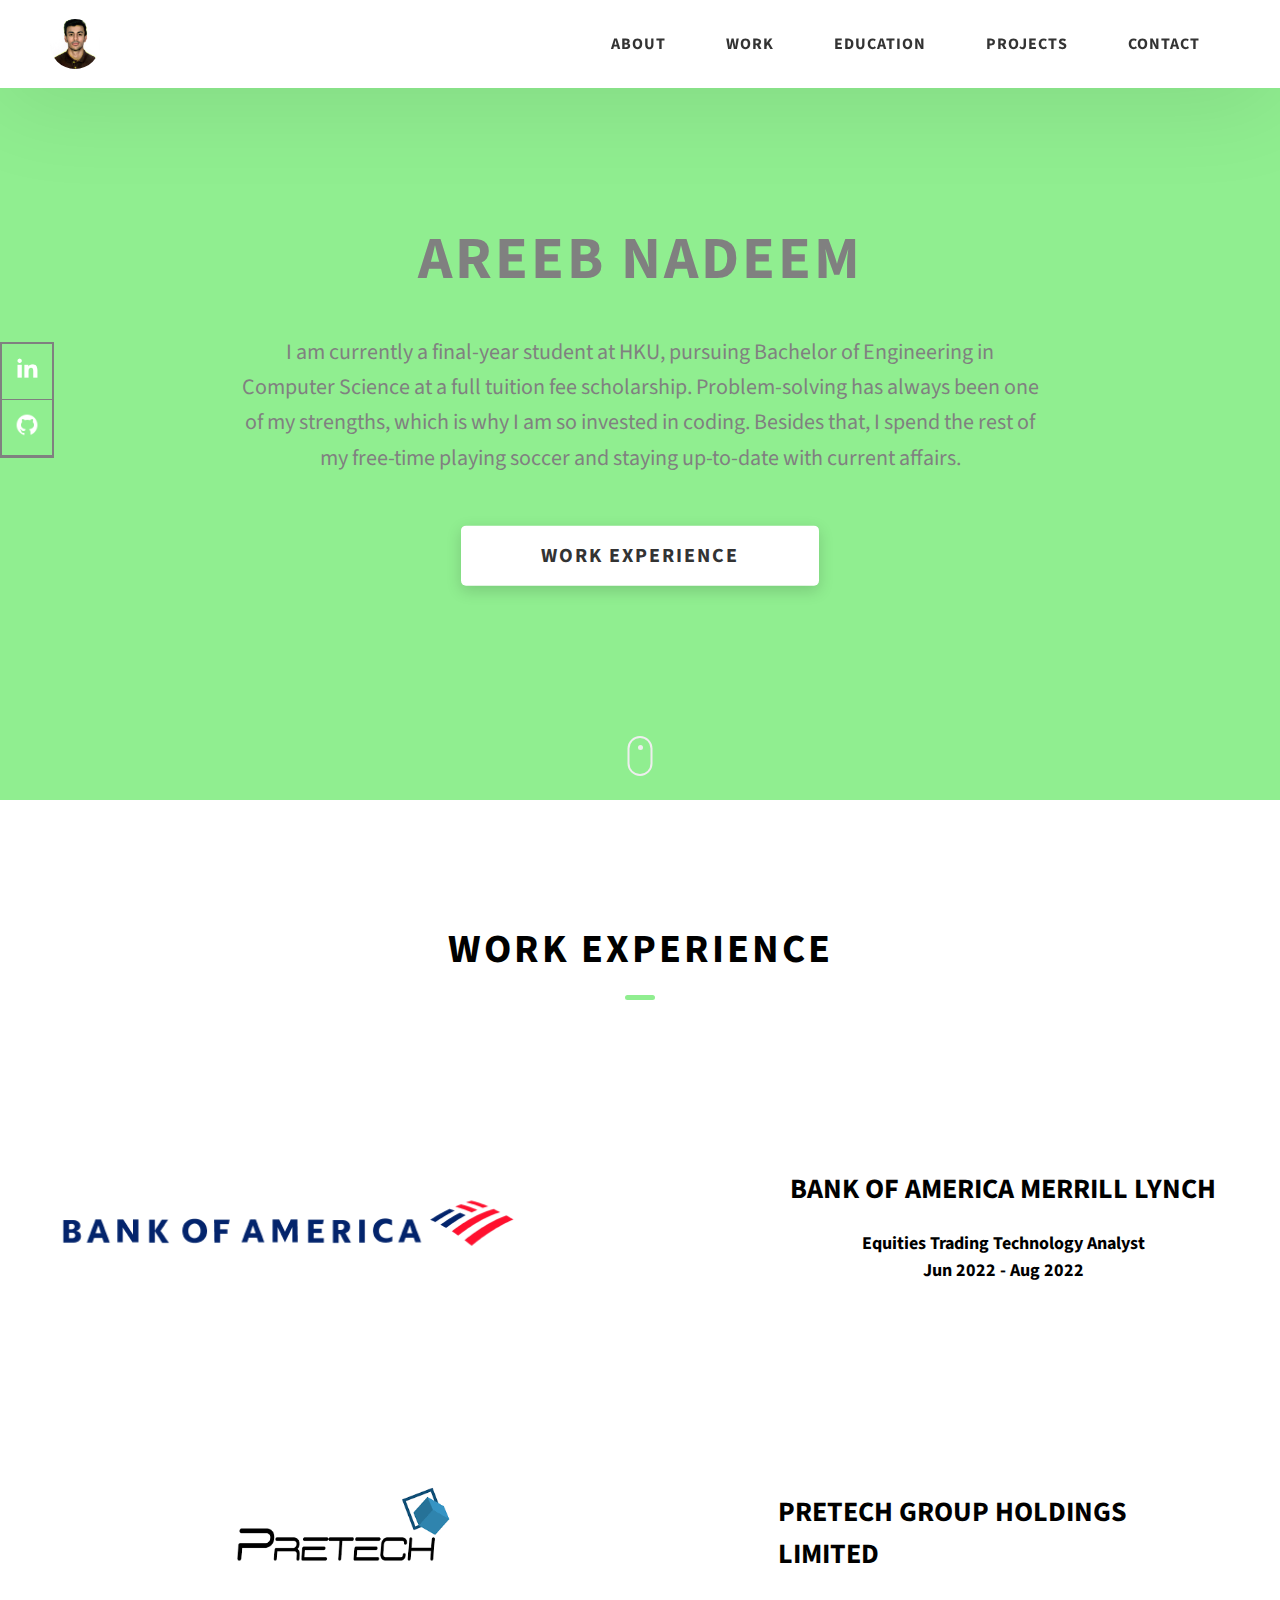
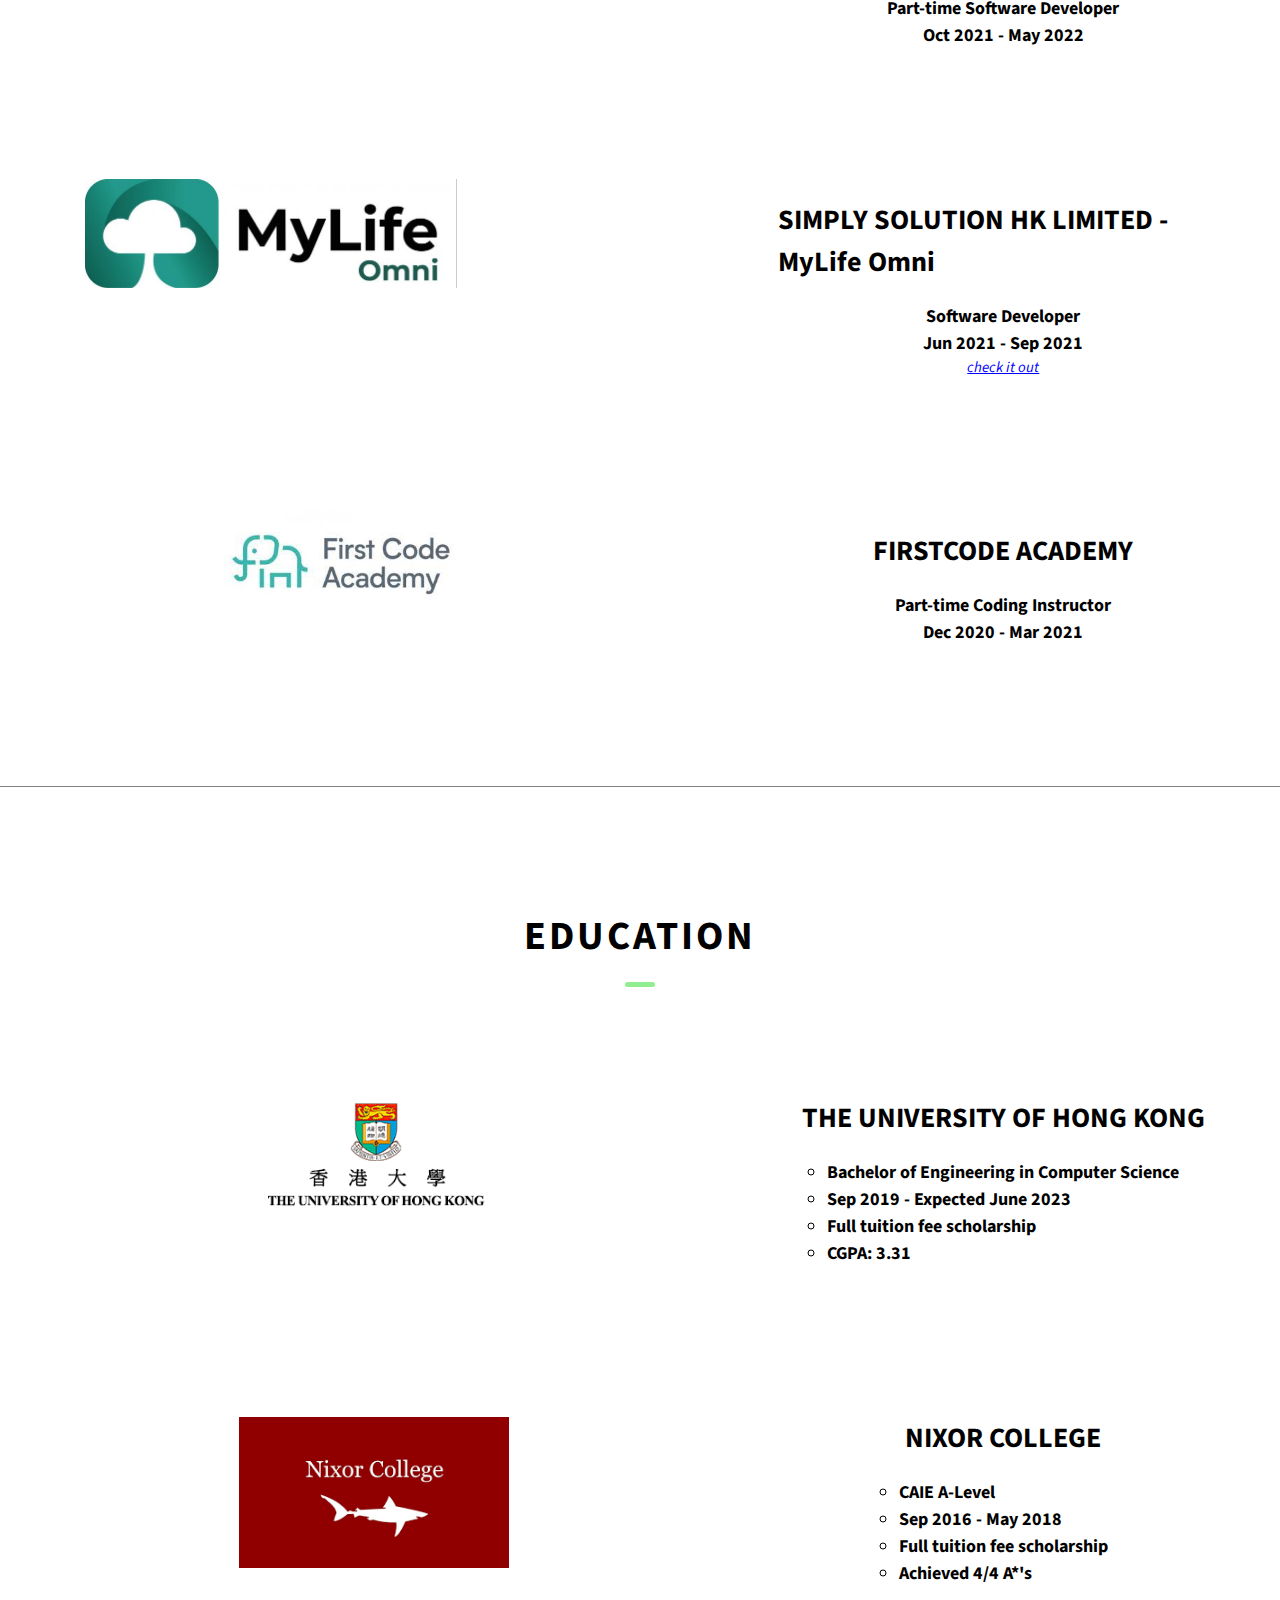
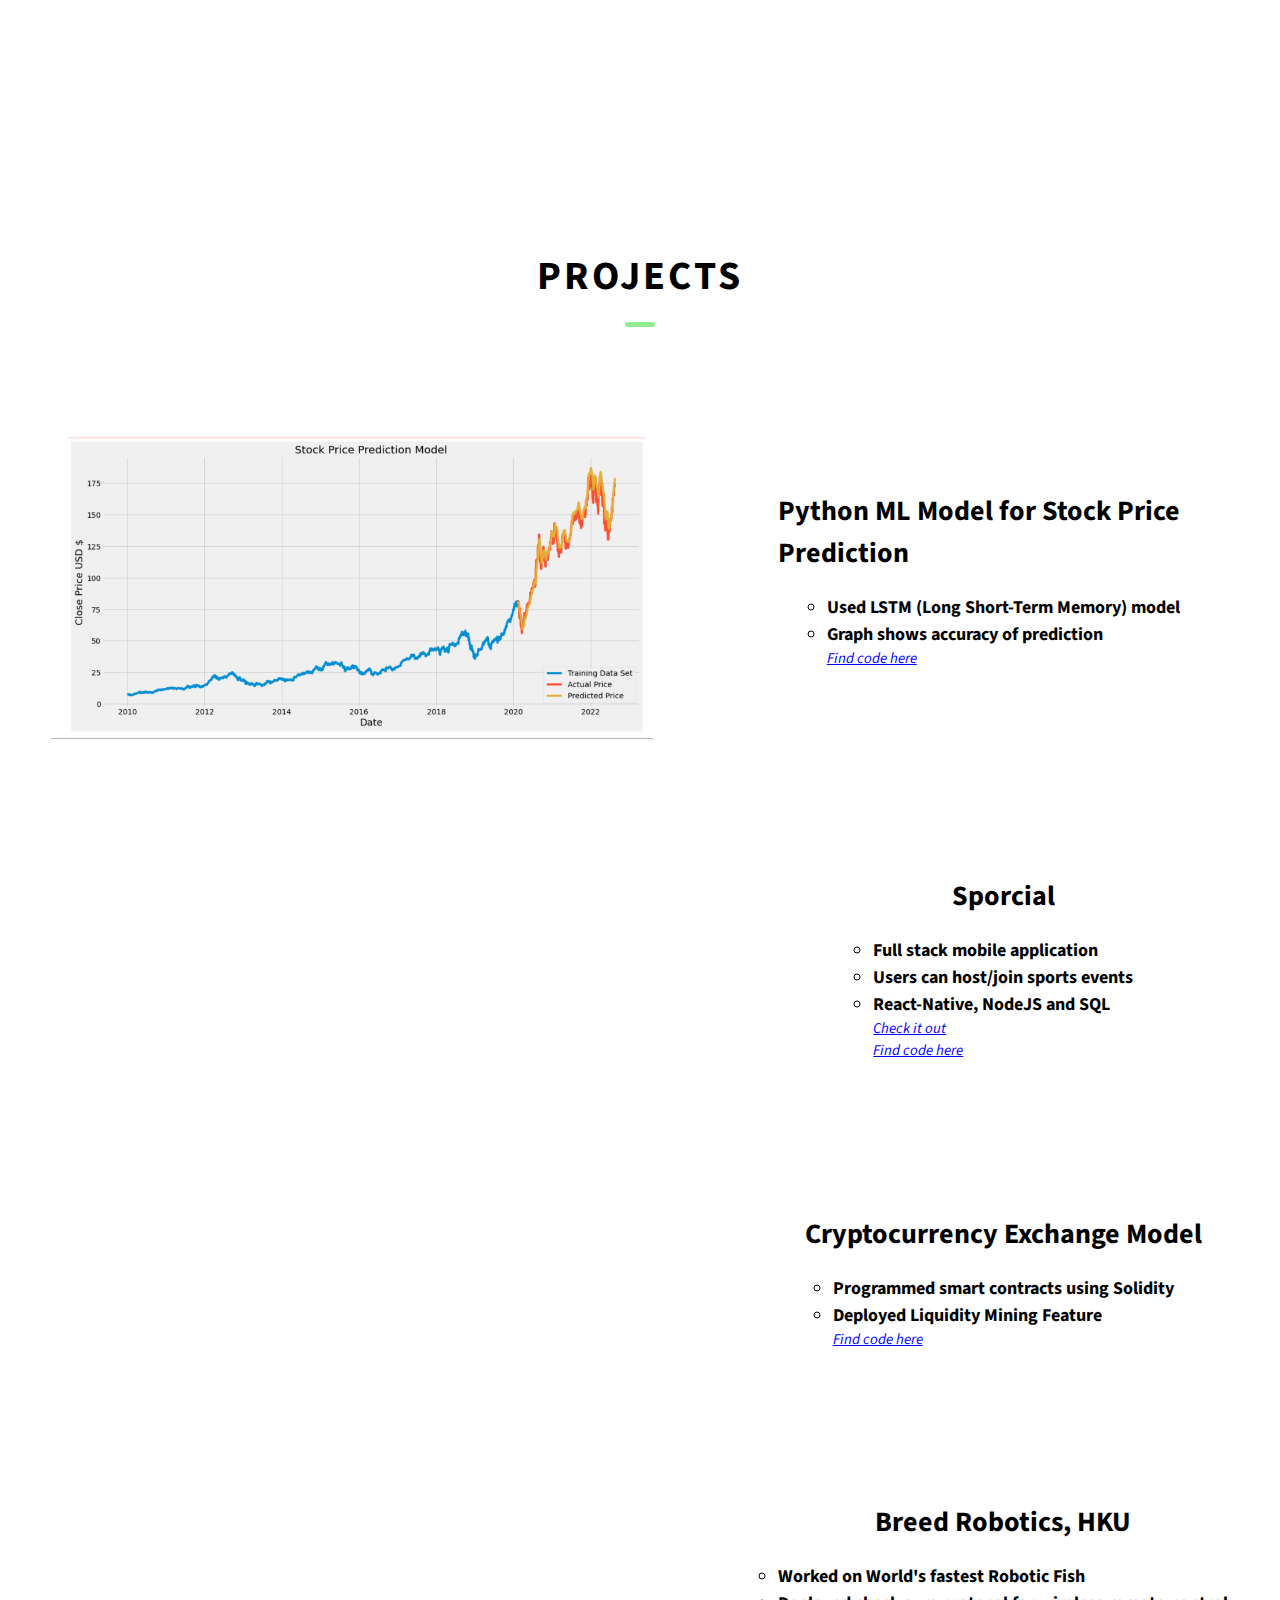
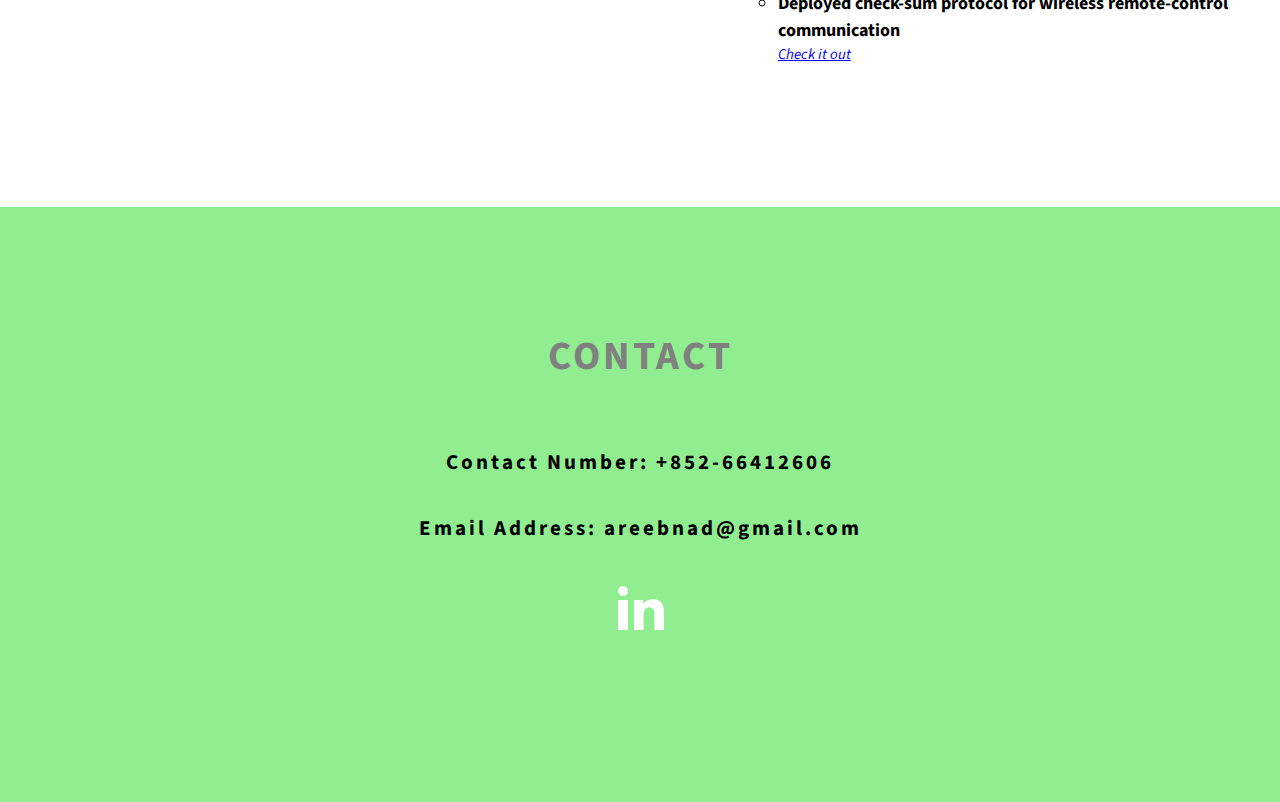
==== commit dfc5e469: "updated portfolio" ====
--- a/index.html
+++ b/index.html
@@ -1,243 +1,385 @@
-<html>
-
-<head>
-    <meta content="width=device-width, initial-scale=1" name="viewport" />
-    <title>Areeb's Portfolio</title>
-    <link href="Main.css" rel="stylesheet" type="text/css" />
-
-    <link href="https://cdn.jsdelivr.net/npm/bootstrap@5.0.0-beta1/dist/css/bootstrap.min.css" rel="stylesheet"
-        integrity="sha384-giJF6kkoqNQ00vy+HMDP7azOuL0xtbfIcaT9wjKHr8RbDVddVHyTfAAsrekwKmP1" crossorigin="anonymous">
-    <script src="https://cdn.jsdelivr.net/npm/bootstrap@5.0.0-beta1/dist/js/bootstrap.bundle.min.js"
-        integrity="sha384-ygbV9kiqUc6oa4msXn9868pTtWMgiQaeYH7/t7LECLbyPA2x65Kgf80OJFdroafW"
-        crossorigin="anonymous"></script>
-    <script src="https://cdn.jsdelivr.net/npm/@popperjs/core@2.5.4/dist/umd/popper.min.js"
-        integrity="sha384-q2kxQ16AaE6UbzuKqyBE9/u/KzioAlnx2maXQHiDX9d4/zp8Ok3f+M7DPm+Ib6IU"
-        crossorigin="anonymous"></script>
-    <script src="https://cdn.jsdelivr.net/npm/bootstrap@5.0.0-beta1/dist/js/bootstrap.min.js"
-        integrity="sha384-pQQkAEnwaBkjpqZ8RU1fF1AKtTcHJwFl3pblpTlHXybJjHpMYo79HY3hIi4NKxyj"
-        crossorigin="anonymous"></script>
-
-    <link rel="stylesheet" href="https://cdnjs.cloudflare.com/ajax/libs/font-awesome/4.7.0/css/font-awesome.min.css">
-
-</head>
-
-<body>
-    <div class="sidenav">
-        <a href="#Intro">About me</a>
-        <a href="#AllProjects">Projects</a>
-        <a href="#Work">Work Experience</a>
-        <!-- <a href="#">Contact</a> -->
-      </div>
-    <div id='MainDiv'>
-        <div id='Picture'>
-            <img src="https://i.ibb.co/5KY7ZNm/Whats-App-Image-2021-03-29-at-3-30-07-PM-2.jpg"
-                alt="Whats-App-Image-2021-03-29-at-3-30-07-PM-2" border="0">
-                
-            </br>
-        </div>
-        <h3 >Areeb Nadeem</h3>
+<!DOCTYPE html>
+<html lang="en">
+  <head>
+    <meta charset="UTF-8" />
+    <meta name="viewport" content="width=device-width, initial-scale=1.0" />
+    <meta http-equiv="X-UA-Compatible" content="ie=edge" />
+    <title>Personal Portfolio</title>
+    <meta name="description" content="Portfolio Template for Developer" />
+
+    <link rel="stylesheet" href="css/style.css" />
+
+    <link rel="preconnect" href="https://fonts.googleapis.com" />
+    <link rel="preconnect" href="https://fonts.gstatic.com" crossorigin />
+    <link
+      href="https://fonts.googleapis.com/css2?family=Source+Sans+Pro:wght@400;600;700;900&display=swap"
+      rel="stylesheet"
+    />
+  </head>
+  <body>
+    <header class="header">
+      <div class="header__content">
+        <div class="header__logo-container">
+          <div class="header__logo-img-cont">
+            <img
+              src="./assets/jpeg/picture.jpg"
+              alt="Ram Maheshwari Logo Image"
+              class="header__logo-img"
+            />
+          </div>
+          <!-- <span class="header__logo-sub">Areeb Nadeem</span> -->
+        </div>
+        <div class="header__main">
+          <ul class="header__links">
+            <li class="header__link-wrapper">
+              <a href="./index.html" class="header__link"> About </a>
+            </li>
+            <li class="header__link-wrapper">
+              <a href="./index.html#work" class="header__link">
+                Work
+              </a>
+            </li>
+            <li class="header__link-wrapper">
+              <a href="./index.html#education" class="header__link">Education </a>
+            </li>
+
+            <li class="header__link-wrapper">
+              <a href="./index.html#projects" class="header__link">Projects </a>
+            </li>
+        
+            <li class="header__link-wrapper">
+              <a href="./index.html#contact" class="header__link"> Contact </a>
+            </li>
+          </ul>
+          <div class="header__main-ham-menu-cont">
+            <img
+              src="./assets/svg/ham-menu.svg"
+              alt="hamburger menu"
+              class="header__main-ham-menu"
+            />
+            <img
+              src="./assets/svg/ham-menu-close.svg"
+              alt="hamburger menu close"
+              class="header__main-ham-menu-close d-none"
+            />
+          </div>
+        </div>
+      </div>
+      <div class="header__sm-menu">
+        <div class="header__sm-menu-content">
+          <ul class="header__sm-menu-links">
+            <li class="header__sm-menu-link">
+              <a href="./index.html"> About </a>
+            </li>
+            <li class="header__sm-menu-link">
+              <a href="./index.html#projects"> Work</a>
+            </li>
+            <li class="header__sm-menu-link">
+              <a href="./index.html#education"> Education</a>
+            </li>
+            <li class="header__sm-menu-link">
+              <a href="./index.html#projects"> Projects</a>
+            </li>
+            <li class="header__sm-menu-link">
+              <a href="./index.html#contact"> Contact </a>
+            </li>
+          </ul>
+        </div>
+      </div>
+    </header>
+    <section class="home-hero">
+      <div class="home-hero__content">
+        <h1 class="heading-primary">Areeb Nadeem</h1>
+        <div class="home-hero__info">
+          <p class="text-primary">
+            I am currently a final-year student at HKU, pursuing Bachelor of Engineering in Computer Science at a full tuition fee scholarship. Problem-solving has always been one of my strengths, which is why I am so invested in coding. Besides that, I spend the rest of my free-time playing soccer and staying up-to-date with current affairs.
+          </p>
+        </div>
+        <div class="home-hero__cta">
+          <a href="#work" class="btn btn--bg">Work Experience</a>
+        </div>
+      </div>
+      <div class="home-hero__socials">
+        <div class="home-hero__social">
+          <a href="https://www.linkedin.com/in/areeb-nadeem-193443213/" target="_blank" class="home-hero__social-icon-link">
+            <img
+              src="./assets/png/linkedin-ico.png"
+              alt="icon"
+              class="home-hero__social-icon"
+            />
+          </a>
+        </div>
+        <div class="home-hero__social">
+          <a href="https://github.com/areebnadeem" target="_blank" class="home-hero__social-icon-link">
+            <img
+              src="./assets/png/github-ico.png"
+              alt="icon"
+              class="home-hero__social-icon"
+            />
+          </a>
+        </div>
+      </div>
+      <div class="home-hero__mouse-scroll-cont">
+        <div class="mouse"></div>
+      </div>
+    </section>
+
+    <section id="work" class="projects sec-pad">
+      <div class="main-container">
+        <h2 class="heading heading-sec heading-sec__mb-bg">
+          <span class="heading-sec__main">Work Experience</span>
+          
+        </h2>
+
+        <div class="projects__content">
+          <div class="projects__row">
+            <div class="projects__row-img-cont">
+              <img
+                src="./assets/png/Bank-of-America-Logo.png"
+                alt="Software Screenshot"
+                class="projects__row-img"
+                loading="lazy"
+              />
+            </div>
+            <div class="projects__row-content">
+              <h3 class="projects__row-content-title">BANK OF AMERICA MERRILL LYNCH</h3>
+              <h3 class="projects__row-job-title">Equities Trading Technology Analyst</h3>
+              <p class="projects__row-job-title">
+                Jun 2022 - Aug 2022 
+              </p>
+           
+            </div>
+          </div>
+          <div class="projects__row">
+            <div class="projects__row-img-cont">
+              <img
+                src="./assets/png/pretech logo.png"
+                alt="Software Screenshot"
+                class="projects__row-img"
+                loading="lazy"
+              />
+            </div>
+            <div class="projects__row-content">
+              <h3 class="projects__row-content-title">PRETECH GROUP HOLDINGS LIMITED</h3>
+              <h3 class="projects__row-job-title">Part-time Software Developer</h3>
+              <p class="projects__row-job-title">
+                Oct 2021 - May 2022 
+              </p>
+             
+            </div>
+          </div>
+          <div class="projects__row">
+            <div class="projects__row-img-cont">
+              <img
+                src="./assets/jpeg/logo139_1638174672.jpeg"
+                alt="Software Screenshot"
+                class=" projects__row-img_simply"
+                loading="lazy"
+              />
+            </div>
+            <div class="projects__row-content">
+              <h3 class="projects__row-content-title">SIMPLY SOLUTION HK LIMITED - MyLife Omni</h3>
+              <h3 class="projects__row-job-title">Software Developer</h3>
+              <p class="projects__row-job-title">
+                Jun 2021 - Sep 2021
+              </p>
+              <p> <a href="https://apps.apple.com/nz/app/mylife-omni/id1577508334" target="_blank"
+                class='checkLink'>check it out</a></p>
+             
+            </div>
+          </div>
+          <div class="projects__row">
+            <div class="projects__row-img-cont">
+              <img
+                src="./assets/jpeg/fc ac.jpeg"
+                alt="Software Screenshot"
+                class="projects__row-img"
+                loading="lazy"
+              />
+            </div>
+            <div class="projects__row-content">
+              <h3 class="projects__row-content-title">FIRSTCODE ACADEMY</h3>
+              <h3 class="projects__row-job-title">Part-time Coding Instructor</h3>
+              <p class="projects__row-job-title">
+                Dec 2020 - Mar 2021
+              </p>
+             
+            </div>
+          </div>
+        </div>
+      </div>
+    </section>
+
+    <section id="education" class="projects sec-pad">
+      <div class="main-container">
+        <h2 class="heading heading-sec heading-sec__mb-bg">
+          <span class="heading-sec__main">Education</span>
+          
+        </h2>
+
+        <div class="projects__content">
+          <div class="projects__row">
+            <div class="projects__row-img-cont">
+              <img
+                src="./assets/png/hku.png"
+                alt="Software Screenshot"
+                class="projects__row-imgs"
+                loading="lazy"
+              />
+            </div>
+            <div class="projects__row-content">
+              <h3 class="projects__row-content-title">THE UNIVERSITY OF HONG KONG</h3>
+              <ul >
+                <li class = 'edu-list projects__row-job-title'>Bachelor of Engineering in Computer Science</li>
+                <li class = 'edu-list projects__row-job-title'>Sep 2019 - Expected June 2023</li>
+                <li class = 'edu-list projects__row-job-title'>Full tuition fee scholarship</li>
+                <li class = 'edu-list projects__row-job-title'>CGPA: 3.31</li>
+              </ul>
+            </div>
+          </div>
+          <div class="projects__row">
+            <div class="projects__row-img-cont">
+              <img
+                src="./assets/png/nixor.png"
+                alt="Software Screenshot"
+                class="projects__row-imgs"
+                loading="lazy"
+              />
+            </div>
+            <div class="projects__row-content">
+              <h3 class="projects__row-content-title">NIXOR COLLEGE</h3>
+              <ul >
+                <li class = 'projects__row-job-title edu-list'>CAIE A-Level</li>
+                <li class = 'projects__row-job-title edu-list'>Sep 2016 - May 2018</li>
+                <li class = 'projects__row-job-title edu-list'>Full tuition fee scholarship</li>
+                <li class = 'projects__row-job-title edu-list'>Achieved 4/4 A*'s</li>
+              </ul>
+            </div>
+          </div>
+         
+        </div>
+      </div>
+    </section>
+
+
+  <!-- ----------------- -->
+
+  <section id="projects" class="projects sec-pad">
+    <div class="main-container">
+      <h2 class="heading heading-sec heading-sec__mb-bg">
+        <span class="heading-sec__main">Projects</span>
+      </h2>
+
+      <div class="projects__content">
+        <div class="projects__row">
+          <div class="projects__row-img-cont">
+            <img
+              src="./assets/png/ML project.png"
+              alt="Software Screenshot"
+              class="projects__row-imgs"
+              loading="lazy"
+            />
+          </div>
+          <div class="projects__row-content">
+            <h3 class="projects__row-content-title">Python ML Model for Stock Price Prediction</h3>
+            <ul >
+              <li class = 'edu-list projects__row-job-title'>Used LSTM (Long Short-Term Memory) model</li>
+              <li class = 'edu-list projects__row-job-title'>Graph shows accuracy of prediction</li>
+              <p> <a href="" target="_blank" class='checkLink'>Find
+                code here</a></p>
+            </ul>
+          </div>
+        </div>
+        <div class="projects__row">
+          <div class="projects__row-img-cont">
+            <img
+              src="./assets/png/Sporcial.png"
+              alt="Software Screenshot"
+              class="projects__row-imgs"
+              loading="lazy"
+            />
+          </div>
+          <div class="projects__row-content">
+            <h3 class="projects__row-content-title">Sporcial</h3>
+            <ul >
+              <li class = 'projects__row-job-title edu-list'>Full stack mobile application</li>
+              <li class = 'projects__row-job-title edu-list'>Users can host/join sports events</li>
+              <li class = 'projects__row-job-title edu-list'>React-Native, NodeJS and SQL</li>
+              <p> <a href="https://innoacademy.engg.hku.hk/sporcial/" target="_blank" class='checkLink'>Check it out</a></p>
+              <p> <a href="https://github.com/areebnadeem/Sporcial---Tinder-like-app-for-sports" target="_blank" class='checkLink'>Find
+                code here</a></p>
+            </ul>
+          </div>
+        </div>
+
+        <div class="projects__row">
+          <div class="projects__row-img-cont">
+            <img
+              src="./assets/png/Screenshot 2022-08-23 at 1.11.10 AM.png"
+              alt="Software Screenshot"
+              class="projects__row-imgs"
+              loading="lazy"
+            />
+          </div>
+          <div class="projects__row-content">
+            <h3 class="projects__row-content-title">Cryptocurrency Exchange Model</h3>
+            <ul >
+              <li class = 'projects__row-job-title edu-list'>Programmed smart contracts using Solidity</li>
+              <li class = 'projects__row-job-title edu-list'>Deployed Liquidity Mining Feature</li>
+              <p> <a href="https://github.com/areebnadeem/Cryptocurrency-Exchange-Model" target="_blank" class='checkLink'>Find
+                code here</a></p>
+            </ul>
+          </div>
+        </div>
+
+        <div class="projects__row">
+          <div class="projects__row-img-cont">
+            <img
+            src="assets/png/Screenshot 2022-08-23 at 1.15.31 AM.png"
+              alt="Software Screenshot"
+              class="projects__row-imgs"
+              loading="lazy"
+            />
+          </div>
+          <div class="projects__row-content">
+            <h3 class="projects__row-content-title">Breed Robotics, HKU</h3>
+            <ul >
+              <li class = 'projects__row-job-title edu-list'>Worked on World's fastest Robotic Fish</li>
+              <li class = 'projects__row-job-title edu-list'>Deployed check-sum protocol for wireless remote-control communication</li>
+              <p> <a href="https://innowings.engg.hku.hk/breed2021/" target="_blank" class='checkLink'>Check it out</a></p>
+            </ul>
+          </div>
+        </div>
        
-        <h5>Software Developer</h5>
-
-        <div id="AllLogos">
-            <div id="Pages">
-                <!-- <a href="index.html"><i class="fa fa-home mx-2" style="font-size: 40px; color: lightblue;"></i></a> -->
-                <a href="https://www.linkedin.com/in/areeb-nadeem-193443213/" target="_blank"><i class="fa fa-linkedin "
-                    style="font-size: 30px;"></i></a>
-                <a href="mailto:areebnad@gmail.com"><i class="fa fa-envelope mx-4"
-                    style="font-size: 30px; color: lightblue"></i></a>
-                <a href="https://github.com/areebnadeem" target="_blank"><i class="fa fa-github "
-                    style="font-size: 30px;"></i></a>
-                <!-- <a class='link mx-1 mt-2' href="Projects.html"> Projects</a> -->
-            </div>
-            <br />
-            <!-- <div id="Logos">
-                <a href="https://github.com/areebnadeem" target="_blank"><i class="fa fa-github "
-                        style="font-size: 30px;"></i></a>
-                <a href="mailto:areebnad@gmail.com"><i class="fa fa-envelope"
-                        style="font-size: 30px; color: lightblue"></i></a>
-            </div> -->
-        </div>
-
+      </div>
     </div>
-
-    <div id = "Intro">
-        <h2>About me</h2>
-        <!-- </br> -->
-  
-        <p style = "line-height: 1.9;">
-            <i class="fa fa-quote-left fa-x fa-pull-left" ></i>
-            I am currently a third-year student at HKU, pursuing Bachelor of Engineering in Computer Science at a full tuition fee scholarship. Problem-solving has always been one of my strengths, which is why I am so invested in coding. Besides that, I spend the
-            rest of my free-time playing soccer and staying up-to-date with current affairs.
-            <i class=" fa fa-quote-right fa-x"></i>
-        </p>
-        <div id = 'education'>
-            <h2>Education</h2>
-           
-            <div id='SchoolRow'>
-                <div id='HKU'>
-                    <img class="school img-fluid" src="http://2012.igem.org/wiki/images/1/19/Hku-logo.jpg">
-
-                    <ul >
-                        <li> Sep 2019 - Expected May 2023</li>
-                        <li>Pursuing Bachelor of Engineering in Computer Science</li>
-                        <li>100% scholarship</li>
-                    </ul>
-
-                </div>
-                <div id="Nixor">
-                    <img class='school img-fluid'
-                        src="https://ilm.com.pk/wp-content/uploads/2019/11/nixor-logo-495x270.jpg">
-                    <ul class="NixorList">
-                        <li> Sep 2016 - May 2018</li>
-                        <li>Achieved 4 A*'s in CAIE A-LEVELS</li>
-                        <li>100% scholarship</li>
-
-                    </ul>
-                </div>
-                </div>
-           
-        </div>
-
-    </div>
-
-    <!-- <div>
-        <h2>Education</h2>
-        <div class = 'schools'>
-        <div id='SchoolRow'>
-            <div id='HKU'>
-                <img class='school img-fluid' src="https://i.ibb.co/12wKFsT/candle-Sticks.png" alt="candle-Sticks" border="0">
-
-                <ul style = "padding-right: 20px;">
-                    <li> Sep 2019 - Expected May 2023</li>
-                    <li>Pursuing Bachelor of Engineering in Computer Science</li>
-                    <li>CGPA 3.48</li>
-                    <li>100% scholarship</li>
-                </ul>
-
-            </div>
-            <div id="Nixor">
-                <img class='school img-fluid' src="https://i.ibb.co/6PDGpBB/Smart-Contract.png" alt="Smart-Contract" border="0">
-                <ul id="NixorList">
-                    <li> Sep 2016 - May 2018</li>
-                    <li>Achieved 4 A*'s in CAIE A-LEVELS</li>
-                    <li>100% scholarship</li>
-
-                </ul>
-            </div>
-            </div>
-        </div>
-    </div> -->
-    
-    <div id="AllProjects">
-        <h2>Projects</h2>
-        <div class="Project-Row">
-            <div class='projects'>
-               
-                    <img class = 'project-pics' src="https://i.ibb.co/12wKFsT/candle-Sticks.png" alt="Screenshot-159"></a>
-            </br>
-                
-                    <h5>Trading Bot (Python)</h5>
-                    <ul class="NixorList">
-                        <li> Yahoo Finance API and bs4 to fetch stock price</li>
-                        <li>Matplotlib to plot candle sticks</li>
-                        <!-- <li>100% scholarship</li> -->
-
-                    </ul>
-            </div>
-            <div class='projects'>
-               <img class = 'project-pics mt-4' src="https://i.ibb.co/6PDGpBB/Smart-Contract.png alt="Screenshot-132">
-            </br>
-                <!-- <a class="Project-links" href="Thehunt.html"> -->
-                    <h5>Cryptocurrency Exchange Model (Solidity)</h5>
-                    <ul class="NixorList">
-                        <li>Smart Contracts using Solidity</li>
-                        <li>Truffle.js for testing</li>
-                        <li>Depoloyed on Ganache Etherium Block chain</li>
-
-                    </ul>
-                <!-- </a> -->
-            </div>
-        </div>
-    </div>    
-
-    <div id="Work">
-        <h2>Work Experience</h2>
-        <div class="Project-Row">
-            <div class='projects-bfa'>
-               
-                <img class = 'bfa-pic' src="[data-uri]" alt="Screenshot-159"></a>
-        </br>
-            
-                <h5>Brazilian Football Academy</h5>
-                <ul class="NixorList">
-                    <li>Soccer Coach</li>
-                    <li> September 2021 - Present</li>
-                    <!-- <li>Matplotlib to plot candle sticks</li> -->
-                    <!-- <li>100% scholarship</li> -->
-
-                </ul>
-        </div>
-            <div class='projects'>
-               
-                    <img class = 'fcpic' src="[data-uri]" class = 'img-fluid' alt="Screenshot-159"></a>
-            </br>
-                
-                    <h5>Simply Solution HK Limited - MyLife Omni</h5>
-                    <ul class="NixorList">
-                        <li>Software Engineer</li>
-                        <li> June 2021 - Present</li>
-                        <p> <a href="https://apps.apple.com/nz/app/mylife-omni/id1577508334" target="_blank" class = 'checkLink'>check it out</a></p>
-                        <!-- <li>Matplotlib to plot candle sticks</li> -->
-                        <!-- <li>100% scholarship</li> -->
-
-                    </ul>
-            </div>
-           
-        </div>
-    </div>  
-
-    <div class="intro">
-        <!-- <h2>Work Experience</h2> -->
-        <div class="Project-Row">
-            <div class='projects'>
-                <img class = 'fcpic'src="[data-uri]" class = 'img-fluid'Screenshot-132">
-            </br>
-                <!-- <a class="Project-links" href="Thehunt.html"> -->
-                    <h5>Breed Robotics, HKU</h5>
-                    <ul class="NixorList"></ul>
-                    <li>Software Developer</li>
-                    
-                        <li>Jan 2021 - May 2021</li>
-                        <p> <a href="https://innowings.engg.hku.hk/robofishbreed/" target="_blank" class = 'checkLink'>check it out</a></p>
-                    </ul>
-
-                <!-- </a> -->
-            </div>
-            <div class='projects-fc'>
-               
-                    <img class = 'fcpic' src="[data-uri]" alt="Screenshot-159"></a>
-            </br>
-                
-                    <h5>First Code Academy</h5>
-                    <ul class="NixorList">
-                        <li>Stem Instructor</li>
-                        <li> December 2020 - Present</li>
-                        <!-- <li>Matplotlib to plot candle sticks</li> -->
-                        <!-- <li>100% scholarship</li> -->
-
-                    </ul>
-            </div>
-
-           
-         
-        </div>
-    </div>  
-</body>
-
-<script src = './scroll.js'>
-
-</script>
-
+  </section>
+
+  <!-- -------- -->
+ 
+    <section id="contact" class="contact sec-pad dynamicBg">
+      <div class="main-container">
+        <h2 class="heading heading-sec heading-sec__mb-med">
+          <span class="heading-sec__main heading-sec__main--lt">Contact</span>
+     
+        </h2>
+      <div class = 'contact-details'>
+        <h2>Contact Number: +852-66412606</h2>
+      </div>
+      <div class = 'contact-details'>
+        <h2>Email Address: areebnad@gmail.com</h2>
+      </div>  
+      <div class = 'contact-details'>
+        <a href="https://www.linkedin.com/in/areeb-nadeem-193443213/" target="_blank">
+          <img
+            src="./assets/png/linkedin-ico.png"
+            alt="icon"
+            height = 60
+            width = 60
+          />
+        </a>
+      </div> 
+
+    <script src="./index.js"></script>
+  </body>
 </html>
-
--- a/css/style.css
+++ b/css/style.css
@@ -0,0 +1,754 @@
+/*
+0 - 600px:      Phone
+600 - 900px:    Tablet portrait
+900 - 1200px:   Tablet landscape
+[1200 - 1800] is where our normal styles apply
+1800px + :      Big desktop
+$breakpoint arguement choices:
+- phone
+- tab-port
+- tab-land
+- big-desktop
+
+Inside media queries 1em is always 16px i.e 1em = 16px at every screen size only inside media queries
+*/
+*,
+*::after,
+*::before {
+  margin: 0;
+  padding: 0;
+  box-sizing: inherit;
+  font-family: inherit; }
+
+html {
+  font-size: 62.5%;
+  scroll-behavior: smooth; }
+  @media only screen and (max-width: 75em) {
+    html {
+      font-size: 59%; } }
+  @media only screen and (max-width: 56.25em) {
+    html {
+      font-size: 56%; } }
+  @media only screen and (min-width: 112.5em) {
+    html {
+      font-size: 65%; } }
+
+body {
+  box-sizing: border-box;
+  position: relative;
+  line-height: 1.5;
+  font-family: sans-serif;
+  overflow-x: hidden;
+  overflow-y: scroll;
+  font-family: 'Source Sans Pro', sans-serif; }
+
+
+a {
+  text-decoration: none;
+  color: inherit; }
+
+li {
+  list-style: none; }
+
+input:focus,
+button:focus,
+a:focus,
+textarea:focus {
+  outline: none; }
+
+button {
+  border: none;
+  cursor: pointer; }
+
+textarea {
+  resize: none; }
+
+.heading-primary {
+  font-size: 6rem;
+  text-transform: uppercase;
+  letter-spacing: 3px;
+  text-align: center;
+  color: grey; }
+  @media only screen and (max-width: 37.5em) {
+    .heading-primary {
+      font-size: 4.5rem; } }
+
+.heading-sec__mb-bg {
+  margin-bottom: 11rem; }
+  @media only screen and (max-width: 56.25em) {
+    .heading-sec__mb-bg {
+      margin-bottom: 8rem; } }
+
+.heading-sec__mb-med {
+  margin-bottom: 6rem; }
+  @media only screen and (max-width: 56.25em) {
+    .heading-sec__mb-med {
+      margin-bottom: 8rem; } }
+
+.heading-sec__main {
+  display: block;
+  font-size: 4rem;
+  text-transform: uppercase;
+  letter-spacing: 1px;
+  letter-spacing: 3px;
+  text-align: center;
+  margin-bottom: 2.5rem;
+  position: relative; }
+  .heading-sec__main--lt {
+    color: grey; }
+    .heading-sec__main--lt::after {
+      content: '';
+      }
+  .heading-sec__main::after {
+    content: '';
+    position: absolute;
+    top: calc(100% + 1.5rem);
+    height: 5px;
+    width: 3rem;
+    background: lightgreen;
+    left: 50%;
+    transform: translateX(-50%);
+    border-radius: 5px; }
+    @media only screen and (max-width: 37.5em) {
+      .heading-sec__main::after {
+        top: calc(100% + 1.2rem); } }
+
+.heading-sec__sub {
+  display: block;
+  text-align: center;
+  color: #777;
+  font-size: 2rem;
+  font-weight: 500;
+  max-width: 80rem;
+  margin: auto;
+  line-height: 1.6; }
+  @media only screen and (max-width: 37.5em) {
+    .heading-sec__sub {
+      font-size: 1.8rem; } }
+  .heading-sec__sub--lt {
+    color: grey; }
+
+.heading-sm {
+  font-size: 2.2rem;
+  text-transform: uppercase;
+  letter-spacing: 1px; }
+
+.main-container {
+  max-width: 120rem;
+  margin: auto;
+  width: 92%; }
+
+.btn {
+  background: #fff;
+  color: #333;
+  text-transform: uppercase;
+  letter-spacing: 2px;
+  display: inline-block;
+  font-weight: 700;
+  border-radius: 5px;
+  box-shadow: 0 5px 15px 0 rgba(0, 0, 0, 0.15);
+  transition: transform .3s; }
+  .btn:hover {
+    transform: translateY(-3px); }
+  .btn--bg {
+    padding: 1.5rem 8rem;
+    font-size: 2rem; }
+  .btn--med {
+    padding: 1.5rem 5rem;
+    font-size: 1.6rem; }
+  .btn--theme {
+    background: lightgreen;
+    color: #fff; }
+  .btn--theme-inv {
+    color: lightgreen;
+    background: #fff;
+    border: 2px solid lightgreen;
+    box-shadow: none;
+    padding: calc(1.5rem - 2px) calc(5rem - 2px); }
+
+.sec-pad {
+  padding: 12rem 0; }
+  @media only screen and (max-width: 56.25em) {
+    .sec-pad {
+      padding: 8rem 0; } }
+
+.text-primary {
+  color: grey;
+  font-size: 2.2rem;
+  text-align: center;
+  width: 100%;
+  line-height: 1.6; }
+  @media only screen and (max-width: 37.5em) {
+    .text-primary {
+      font-size: 2rem; } }
+
+.d-none {
+  display: none; }
+
+.home-hero {
+  color: red;
+  /* background: linear-gradient(to right, rgba(0, 98, 185, 0.8), rgba(0, 98, 185, 0.8)), url(../../assets/svg/common-bg.svg); */
+  background-color: lightgreen;
+  background-position: center;
+  height: 100vh;
+  min-height: 30rem;
+  max-height: 80rem;
+  position: relative; }
+  @media only screen and (max-width: 37.5em) {
+    .home-hero {
+      height: unset;
+      min-height: unset; } }
+  .home-hero__socials {
+    position: absolute;
+    top: 50%;
+    border: 2px solid grey;
+    border-left: 2px solid grey;
+    transform: translateY(-50%); }
+    @media only screen and (max-width: 56.25em) {
+      .home-hero__socials {
+        display: none; } }
+  .home-hero__mouse-scroll-cont {
+    position: absolute;
+    bottom: 3%;
+    left: 50%;
+    transform: translateX(-50%); }
+    @media only screen and (max-width: 37.5em) {
+      .home-hero__mouse-scroll-cont {
+        display: none; } }
+  .home-hero__social {
+    width: 5rem; }
+  .home-hero__social-icon-link {
+    width: 100%;
+    display: block;
+    padding: 1.2rem;
+    border-bottom: 1px solid grey;
+  
+    transition: background .3s; }
+    .home-hero__social-icon-link:hover {
+      background: rgba(255, 255, 255, 0.1); }
+    .home-hero__social-icon-link--bd-none {
+      border-bottom: 0; }
+  .home-hero__social-icon {
+    width: 100%; }
+  .home-hero__content {
+    position: absolute;
+    top: 50%;
+    left: 50%;
+    transform: translate(-50%, -50%);
+    max-width: 90rem;
+    width: 92%; }
+    @media only screen and (max-width: 37.5em) {
+      .home-hero__content {
+        padding: 19rem 0 13rem 0;
+        margin: auto;
+        position: static;
+        transform: translate(0, 0); } }
+  .home-hero__info {
+    margin: 3rem auto 0 auto;
+    max-width: 80rem; }
+  .home-hero__cta {
+    margin-top: 5rem;
+    text-align: center; }
+
+.about {
+  background: #fafafa; }
+  /* .about__content {
+    display: grid;
+    grid-template-columns: 1fr 1fr;
+    grid-gap: 10rem; } */
+    @media only screen and (max-width: 56.25em) {
+      .about__content {
+        grid-template-columns: 1fr;
+        grid-gap: 8rem; } }
+    .about__content-title {
+      font-weight: 700;
+      font-size: 2.8rem;
+      margin-bottom: 3rem; }
+      @media only screen and (max-width: 37.5em) {
+        .about__content-title {
+          font-size: 2.4rem; } }
+    .about__content-details-para {
+      font-size: 1.8rem;
+      color: grey;
+      max-width: 60rem;
+      line-height: 1.7;
+      margin-bottom: 1rem; }
+      .about__content-details-para--hl {
+        font-weight: 700;
+        margin: 0 3px; }
+      .about__content-details-para:last-child {
+        margin-bottom: 4rem; }
+
+.projects__row {
+  display: grid;
+  grid-template-columns: 1.5fr 1fr;
+  grid-gap: 5rem;
+  margin-bottom: 11rem; }
+  @media only screen and (max-width: 56.25em) {
+    .projects__row {
+      grid-template-columns: 1fr;
+      grid-gap: 2rem;
+      margin-bottom: 8rem; } }
+  @media only screen and (max-width: 56.25em) {
+    .projects__row {
+      text-align: center; } }
+  .projects__row:last-child {
+    margin-bottom: 0; }
+  .projects__row-img-cont {
+    overflow: hidden;
+    justify-self: center }
+  .projects__row-img {
+    width: 70%;
+    /* display: block; */
+    object-fit: cover;
+     }
+  .projects__row-imgs {
+      width: 90%;
+      margin-top: 20px;
+      /* display: block; */
+      object-fit: cover;
+       }
+  .projects__row-img_simply {
+    width: 55%;
+    margin-left: 5%;
+    
+    /* display: block; */
+    object-fit: cover;
+     }
+  .projects__row-content {
+    padding: 2rem 0;
+    display: flex;
+    justify-content: center;
+    flex-direction: column;
+    align-items: center; }
+    
+    @media only screen and (max-width: 56.25em) {
+      .projects__row-content {
+        align-items: center; } }
+    .projects__row-content-title {
+      font-weight: 700;
+      font-size: 2.8rem;
+      margin-bottom: 2rem; }
+      @media only screen and (max-width: 37.5em) {
+        .projects__row-content-title {
+          font-size: 2.4rem; } }
+    .projects__row-content-desc {
+      font-size: 1.8rem;
+      color: grey;
+      max-width: 60rem;
+      line-height: 1.7;
+      margin-bottom: 3rem; }
+      @media only screen and (max-width: 37.5em) {
+        .projects__row-content-desc {
+          font-size: 1.7rem; } }
+      
+
+.contact {
+  /* background: linear-gradient(to right, rgba(0, 98, 185, 0.8), rgba(0, 98, 185, 0.8)), url(../../assets/svg/common-bg.svg); */
+  background: lightgreen;
+  background-size: cover;
+  background-position: center; }
+  .contact__form-container {
+    box-shadow: 0 0 10px rgba(0, 0, 0, 0.1);
+    background: white;
+    padding: 2rem;
+    max-width: 80rem;
+    text-align: right;
+    width: 95%;
+    border-radius: 5px;
+    margin: 5rem auto 0 auto; }
+    @media only screen and (max-width: 37.5em) {
+      .contact__form-container {
+        padding: 3rem; } }
+  .contact__form-field {
+    margin-bottom: 4rem; }
+    @media only screen and (max-width: 37.5em) {
+      .contact__form-field {
+        margin-bottom: 3rem; } }
+  .contact__form-label {
+    color: #666;
+    font-size: 1.4rem;
+    letter-spacing: 1px;
+    font-weight: 700;
+    margin-bottom: 1rem;
+    display: block;
+    text-align: left; }
+  .contact__form-input {
+    color: #333;
+    padding: 2rem;
+    width: 100%;
+    border: 1px solid #ebebeb;
+    font-size: 1.6rem;
+    letter-spacing: 0px;
+    background: #f0f0f0;
+    border-radius: 5px;
+    font-weight: 600;
+    /* Code for Modern Browsers */
+    /* Code for WebKit, Blink, Edge */
+    /* Code for Internet Explorer 10-11 */
+    /* Code for Microsoft Edge */
+    /* Code for Mozilla Firefox 4 to 18 */
+    /* Code for Mozilla Firefox 19+ */ }
+    .contact__form-input::placeholder {
+      color: #999;
+      font-weight: 600;
+      font-size: 1.6rem; }
+    .contact__form-input::-webkit-input-placeholder {
+      color: #999;
+      font-weight: 600;
+      font-size: 1.6rem; }
+    .contact__form-input:-ms-input-placeholder {
+      color: #999;
+      font-weight: 600;
+      font-size: 1.6rem; }
+    .contact__form-input::-ms-input-placeholder {
+      color: #999;
+      font-weight: 600;
+      font-size: 1.6rem; }
+    .contact__form-input:-moz-placeholder {
+      opacity: 1;
+      color: #999;
+      font-weight: 600;
+      font-size: 1.6rem; }
+    .contact__form-input::-moz-placeholder {
+      opacity: 1;
+      color: #999;
+      font-weight: 600;
+      font-size: 1.6rem; }
+  .contact__btn {
+    width: 30%;
+    padding: 2rem 4rem;
+    font-size: 1.6rem; }
+    @media only screen and (max-width: 37.5em) {
+      .contact__btn {
+        width: 100%; } }
+
+.project-cs-hero {
+  color: #fff;
+  background: linear-gradient(to right, rgba(0, 98, 185, 0.8), rgba(0, 98, 185, 0.8)), url(../../assets/svg/common-bg.svg);
+  background-size: cover;
+  background-position: center;
+  position: relative; }
+  @media only screen and (max-width: 37.5em) {
+    .project-cs-hero {
+      height: unset;
+      min-height: unset; } }
+  .project-cs-hero__content {
+    padding: 25rem 0 17rem 0;
+    max-width: 90rem;
+    width: 92%;
+    margin: auto; }
+    @media only screen and (max-width: 37.5em) {
+      .project-cs-hero__content {
+        padding: 19rem 0 13rem 0;
+        margin: auto;
+        position: static;
+        transform: translate(0, 0); } }
+  .project-cs-hero__info {
+    margin: 3rem auto 0 auto;
+    max-width: 80rem; }
+  .project-cs-hero__cta {
+    margin-top: 5rem;
+    text-align: center; }
+
+.project-details__content {
+  padding: 8rem 0;
+  max-width: 90rem;
+  margin: auto; }
+  .project-details__content-title {
+    font-weight: 700;
+    font-size: 2.8rem;
+    margin-bottom: 3rem; }
+    @media only screen and (max-width: 37.5em) {
+      .project-details__content-title {
+        font-size: 2.4rem; } }
+
+.project-details__showcase-img-cont {
+  width: 100%;
+  margin-bottom: 6rem; }
+
+.project-details__showcase-img {
+  width: 100%; }
+
+.project-details__content-main {
+  width: 100%;
+  max-width: 70rem;
+  margin: auto; }
+
+.project-details__desc {
+  margin: 0 0 7rem 0; }
+  .project-details__desc-para {
+    font-size: 1.8rem;
+    line-height: 1.7;
+    color: grey;
+    margin-bottom: 2rem; }
+
+.project-details__tools-used {
+  margin: 0 0 7rem 0; }
+  .project-details__tools-used-list {
+    display: flex;
+    flex-wrap: wrap; }
+  .project-details__tools-used-item {
+    padding: 1rem 2rem;
+    margin-bottom: 1.5rem;
+    margin-right: 1.5rem;
+    font-size: 1.6rem;
+    background: rgba(153, 153, 153, 0.2);
+    border-radius: 5px;
+    font-weight: 600;
+    color: #777; }
+
+.project-details__links {
+  margin: 0 0; }
+  .project-details__links-btn {
+    margin-right: 2rem; }
+    @media only screen and (max-width: 37.5em) {
+      .project-details__links-btn {
+        margin-right: 0;
+        width: 70%;
+        margin-bottom: 2rem;
+        text-align: center; } }
+    .project-details__links-btn:last-child {
+      margin: 0; }
+      @media only screen and (max-width: 37.5em) {
+        .project-details__links-btn:last-child {
+          margin: 0; } }
+
+.header {
+  position: fixed;
+  width: 100%;
+  z-index: 1000;
+  background: #000;
+  background: #fff;
+  box-shadow: 0 10px 100px rgba(0, 0, 0, 0.1); }
+  .header__content {
+    display: flex;
+    align-items: center;
+    justify-content: space-between;
+    padding: 1rem 5rem; }
+    @media only screen and (max-width: 56.25em) {
+      .header__content {
+        padding: 0 2rem; } }
+  .header__logo-container {
+    display: flex;
+    align-items: center;
+    cursor: pointer;
+    color: #333;
+    transition: color .3s; }
+    .header__logo-container:hover {
+      color: lightgreen; }
+  .header__logo-img-cont {
+    width: 5rem;
+    height: 5rem;
+    border-radius: 50px;
+    overflow: hidden;
+    margin-right: 1.5rem;
+    background: lightgreen; }
+    @media only screen and (max-width: 56.25em) {
+      .header__logo-img-cont {
+        width: 4.5rem;
+        height: 4.5rem;
+        margin-right: 1.2rem; } }
+  .header__logo-img {
+    width: 100%;
+    height: 100%;
+    object-fit: cover;
+    object-position: center;
+    display: block; }
+  .header__logo-sub {
+    font-size: 1.8rem;
+    text-transform: uppercase;
+    font-weight: 700;
+    letter-spacing: 1px; }
+  .header__links {
+    display: flex; }
+    @media only screen and (max-width: 37.5em) {
+      .header__links {
+        display: none; } }
+  .header__link {
+    padding: 2.2rem 3rem;
+    display: inline-block;
+    font-size: 1.6rem;
+    color: #333;
+    text-transform: uppercase;
+    letter-spacing: 1px;
+    font-weight: 700;
+    transition: color .3s; }
+    .header__link:hover {
+      color: lightgreen; }
+    @media only screen and (max-width: 56.25em) {
+      .header__link {
+        padding: 3rem 1.8rem;
+        font-size: 1.5rem; } }
+  .header__main-ham-menu-cont {
+    display: none;
+    width: 3rem;
+    padding: 2.2rem 0; }
+    @media only screen and (max-width: 37.5em) {
+      .header__main-ham-menu-cont {
+        display: block; } }
+  .header__main-ham-menu {
+    width: 100%; }
+  .header__main-ham-menu-close {
+    width: 100%; }
+  .header__sm-menu {
+    background: #fff;
+    position: absolute;
+    width: 100%;
+    top: 100%;
+    visibility: hidden;
+    opacity: 0;
+    transition: all .3s;
+    box-shadow: 0px 5px 5px 0px rgba(0, 0, 0, 0.1);
+    -webkit-box-shadow: 0px 5px 5px 0px rgba(0, 0, 0, 0.1);
+    -moz-box-shadow: 0px 5px 5px 0px rgba(0, 0, 0, 0.1); }
+    .header__sm-menu--active {
+      visibility: hidden;
+      opacity: 0; }
+      @media only screen and (max-width: 37.5em) {
+        .header__sm-menu--active {
+          visibility: visible;
+          opacity: 1; } }
+  .header__sm-menu-link a {
+    display: block;
+    text-decoration: none;
+    padding: 2.5rem 3rem;
+    font-size: 1.6rem;
+    color: #333;
+    text-align: right;
+    /* border-bottom: 1px solid #eee; */
+    font-weight: 700;
+    text-transform: uppercase;
+    letter-spacing: 2px;
+    transition: color .3s; }
+    .header__sm-menu-link a:hover {
+      color: lightgreen; }
+  .header__sm-menu-link:first-child a {
+    border-top: 1px solid #eee; }
+  .header__sm-menu-link-last {
+    border-bottom: 0; }
+
+.main-footer {
+  background: #000;
+  color: #fff; }
+  .main-footer__upper {
+    display: flex;
+    justify-content: space-between;
+    padding: 8rem 0; }
+    @media only screen and (max-width: 56.25em) {
+      .main-footer__upper {
+        padding: 6rem 0; } }
+    @media only screen and (max-width: 37.5em) {
+      .main-footer__upper {
+        display: block; } }
+  .main-footer__row-1 {
+    order: 2; }
+    @media only screen and (max-width: 56.25em) {
+      .main-footer__row-1 {
+        margin-bottom: 5rem; } }
+  .main-footer__row-2 {
+    width: 40%;
+    order: 1;
+    max-width: 50rem; }
+    @media only screen and (max-width: 56.25em) {
+      .main-footer__row-2 {
+        width: 100%; } }
+  .main-footer__short-desc {
+    margin-top: 2rem;
+    color: #eee;
+    font-size: 1.5rem;
+    line-height: 1.7; }
+  .main-footer__social-cont {
+    margin-top: 2rem; }
+  .main-footer__icon {
+    margin-right: 1rem;
+    width: 2.5rem; }
+    .main-footer__icon--mr-none {
+      margin-right: 0; }
+  .main-footer__lower {
+    padding: 4rem 0;
+    border-top: 1px solid #444;
+    color: #eee;
+    font-size: 1.2rem;
+    text-align: left;
+    text-align: center; }
+    .main-footer__lower a {
+      text-decoration: underline;
+      font-weight: bold;
+      margin-left: 2px; }
+    @media only screen and (max-width: 56.25em) {
+      .main-footer__lower {
+        padding: 3.5rem 0; } }
+
+.skills {
+  display: flex;
+  flex-wrap: wrap; }
+  .skills__skill {
+    padding: 1rem 2rem;
+    margin-bottom: 1.5rem;
+    margin-right: 1.5rem;
+    font-size: 1.6rem;
+    background: rgba(153, 153, 153, 0.2);
+    border-radius: 5px;
+    font-weight: 600;
+    color: #777; }
+
+.mouse {
+  width: 25px;
+  height: 40px;
+  border: 2px solid #eee;
+  border-radius: 60px;
+  position: relative;
+  overflow: hidden; }
+  .mouse::before {
+    content: '';
+    width: 5px;
+    height: 5px;
+    position: absolute;
+    top: 7px;
+    left: 50%;
+    transform: translateX(-50%);
+    background-color: #eee;
+    border-radius: 50%;
+    opacity: 1;
+    animation: wheel 1.3s infinite;
+    -webkit-animation: wheel 1.3s infinite; }
+
+@keyframes wheel {
+  to {
+    opacity: 0;
+    top: 27px; } }
+
+@-webkit-keyframes wheel {
+  to {
+    opacity: 0;
+    top: 27px; } }
+
+.projects__row-job-title{
+  font-weight: 700;
+  font-size: 1.8rem;
+}
+.contact-details{
+  display: block;
+  font-size: 1.4rem;
+  /* text-transform: uppercase; */
+  letter-spacing: 1px;
+  letter-spacing: 3px;
+  text-align: center;
+  margin-bottom: 3.5rem;
+  position: relative; 
+  margin-top: 3px;
+}
+.edu-list{
+  list-style: circle;
+}
+#work{
+  border-bottom: 1px solid grey;
+}
+.checkLink{
+  font-style: italic;
+  font-size: 15px;
+  text-decoration: underline;
+  color: blue;
+  /* text-decoration-color: lightblue; */
+}
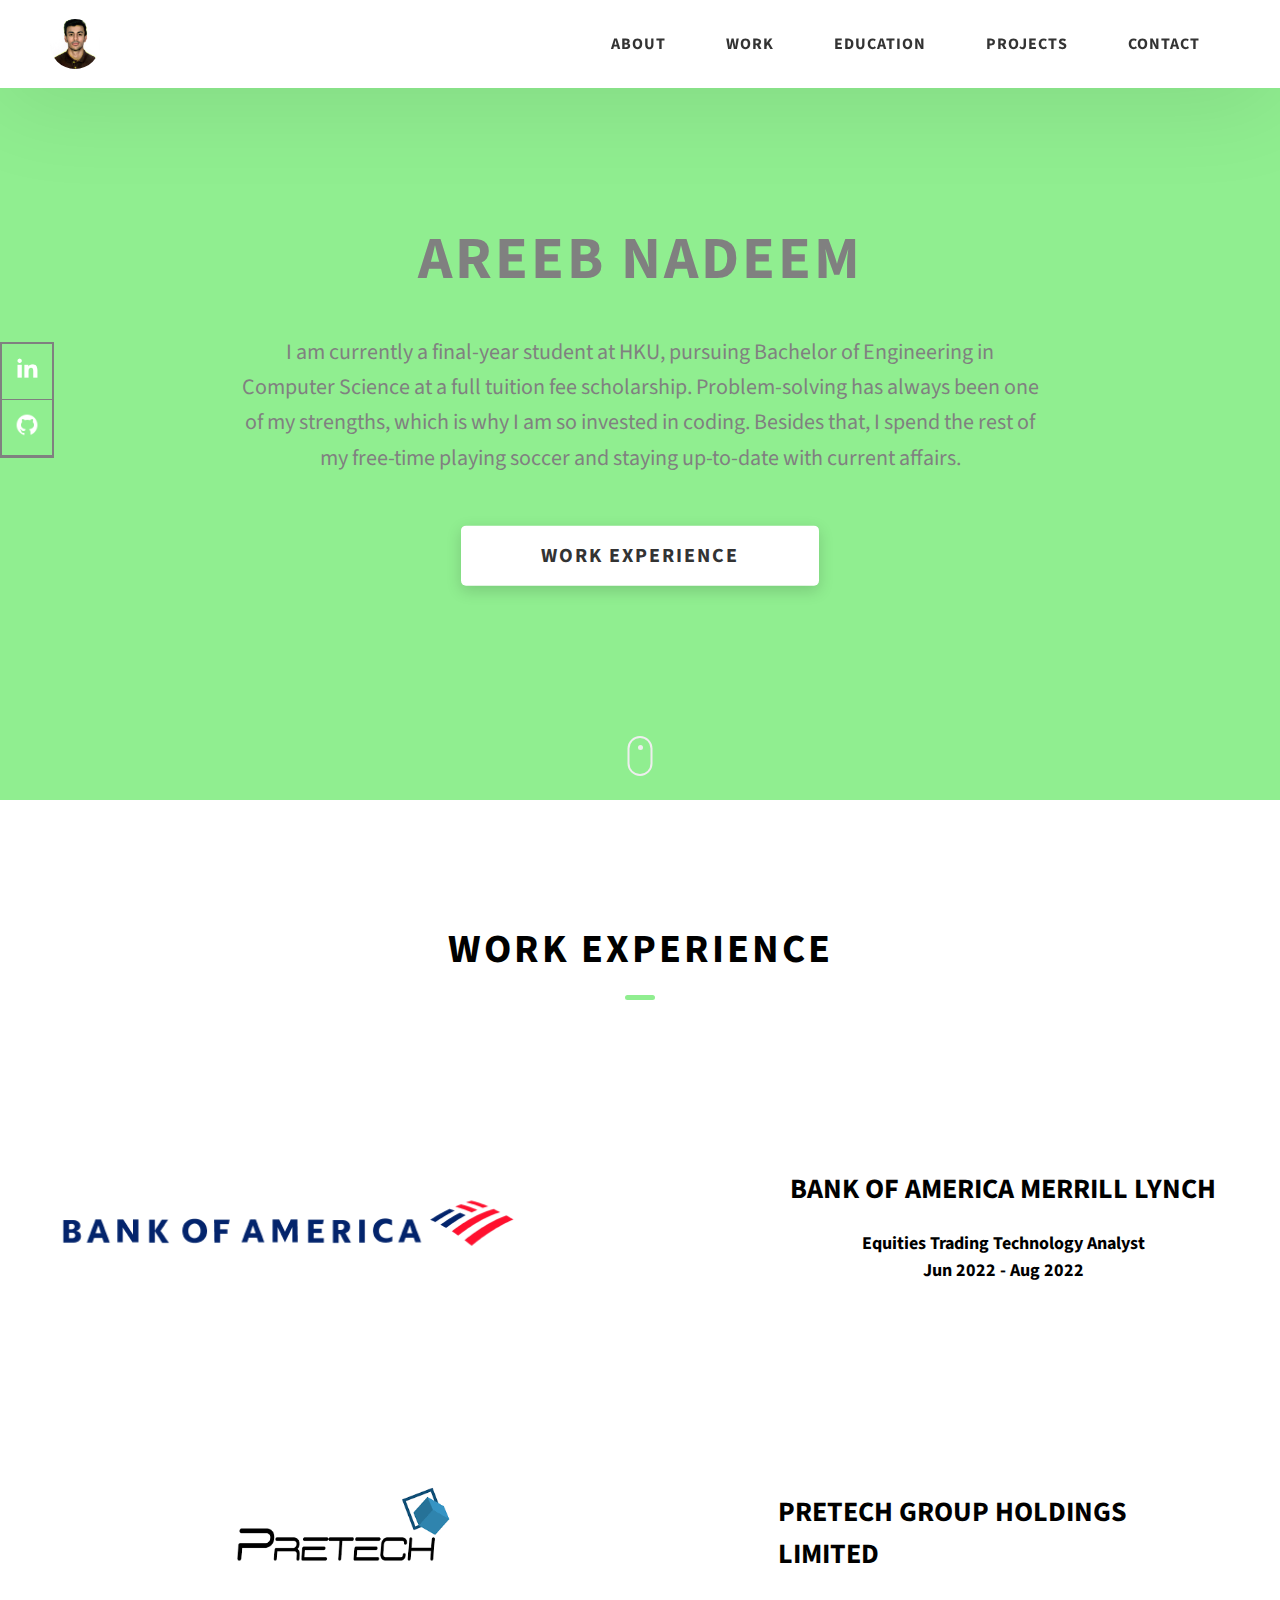
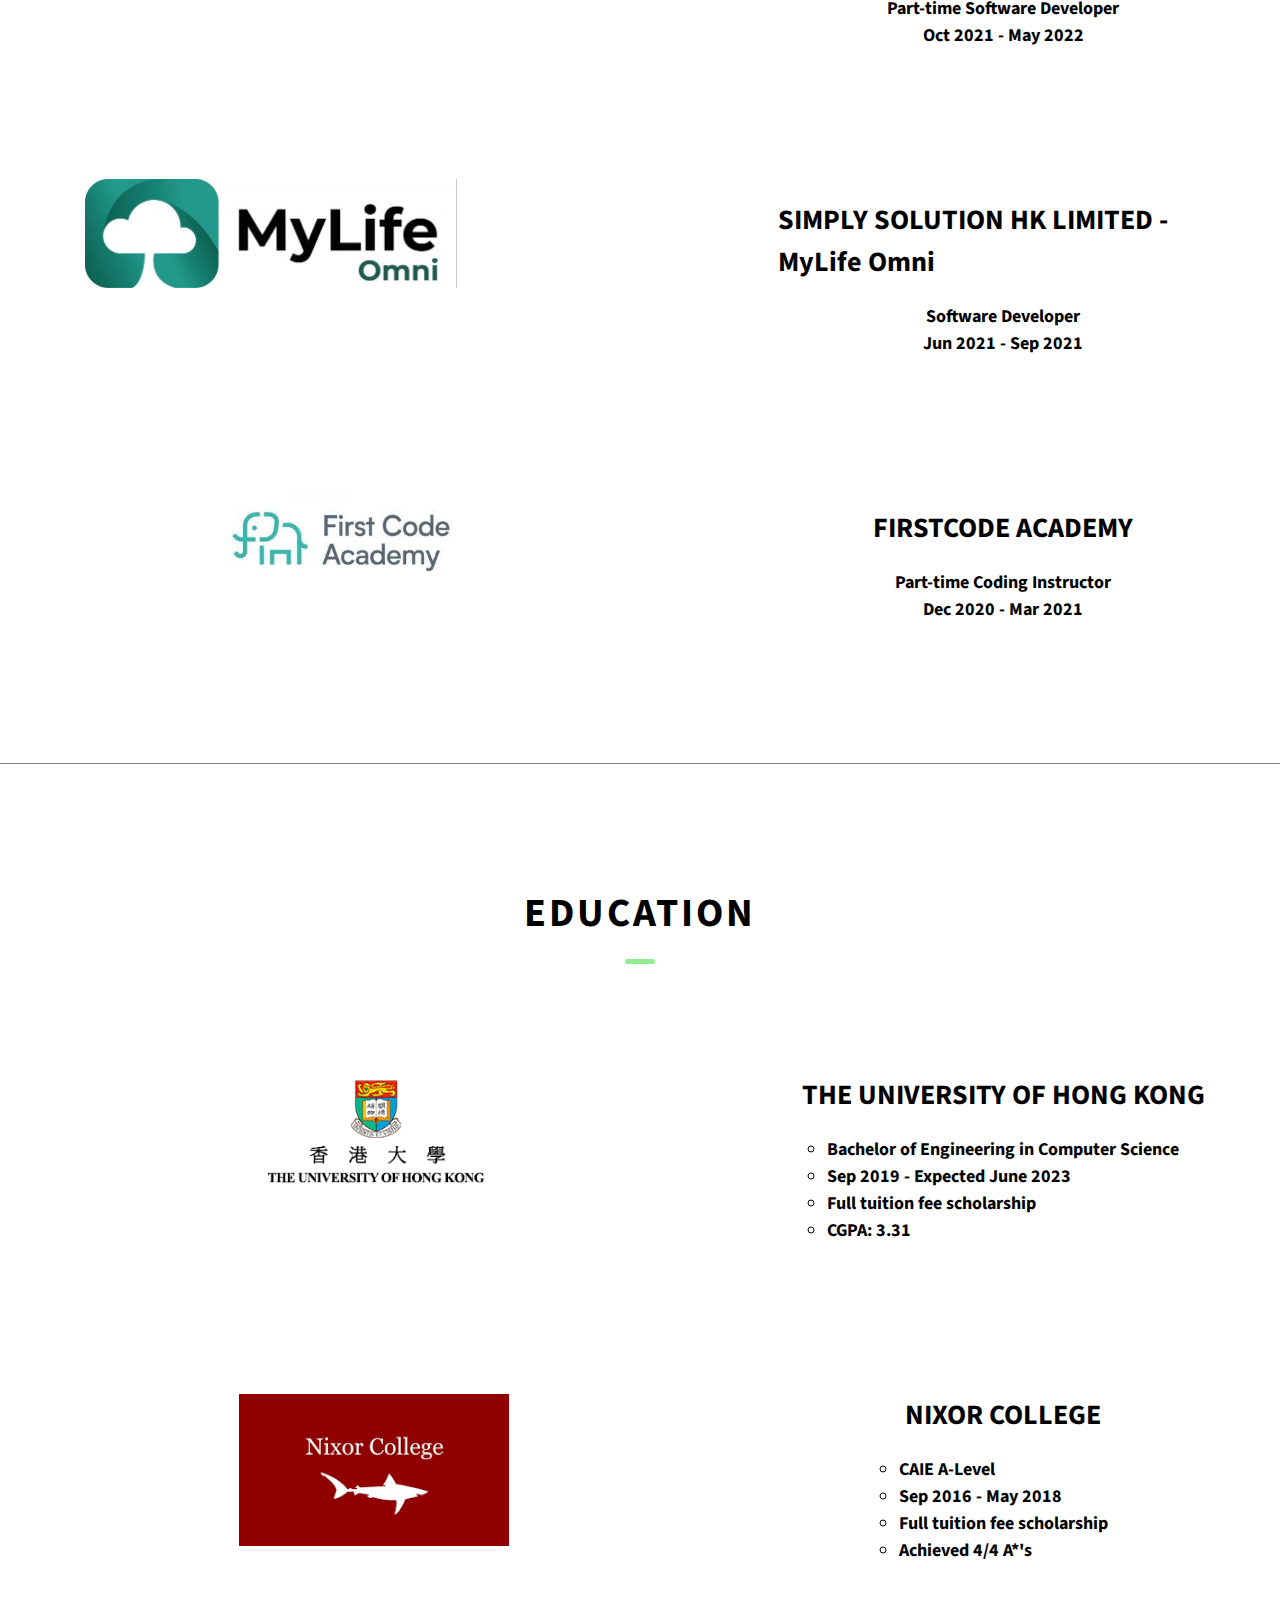
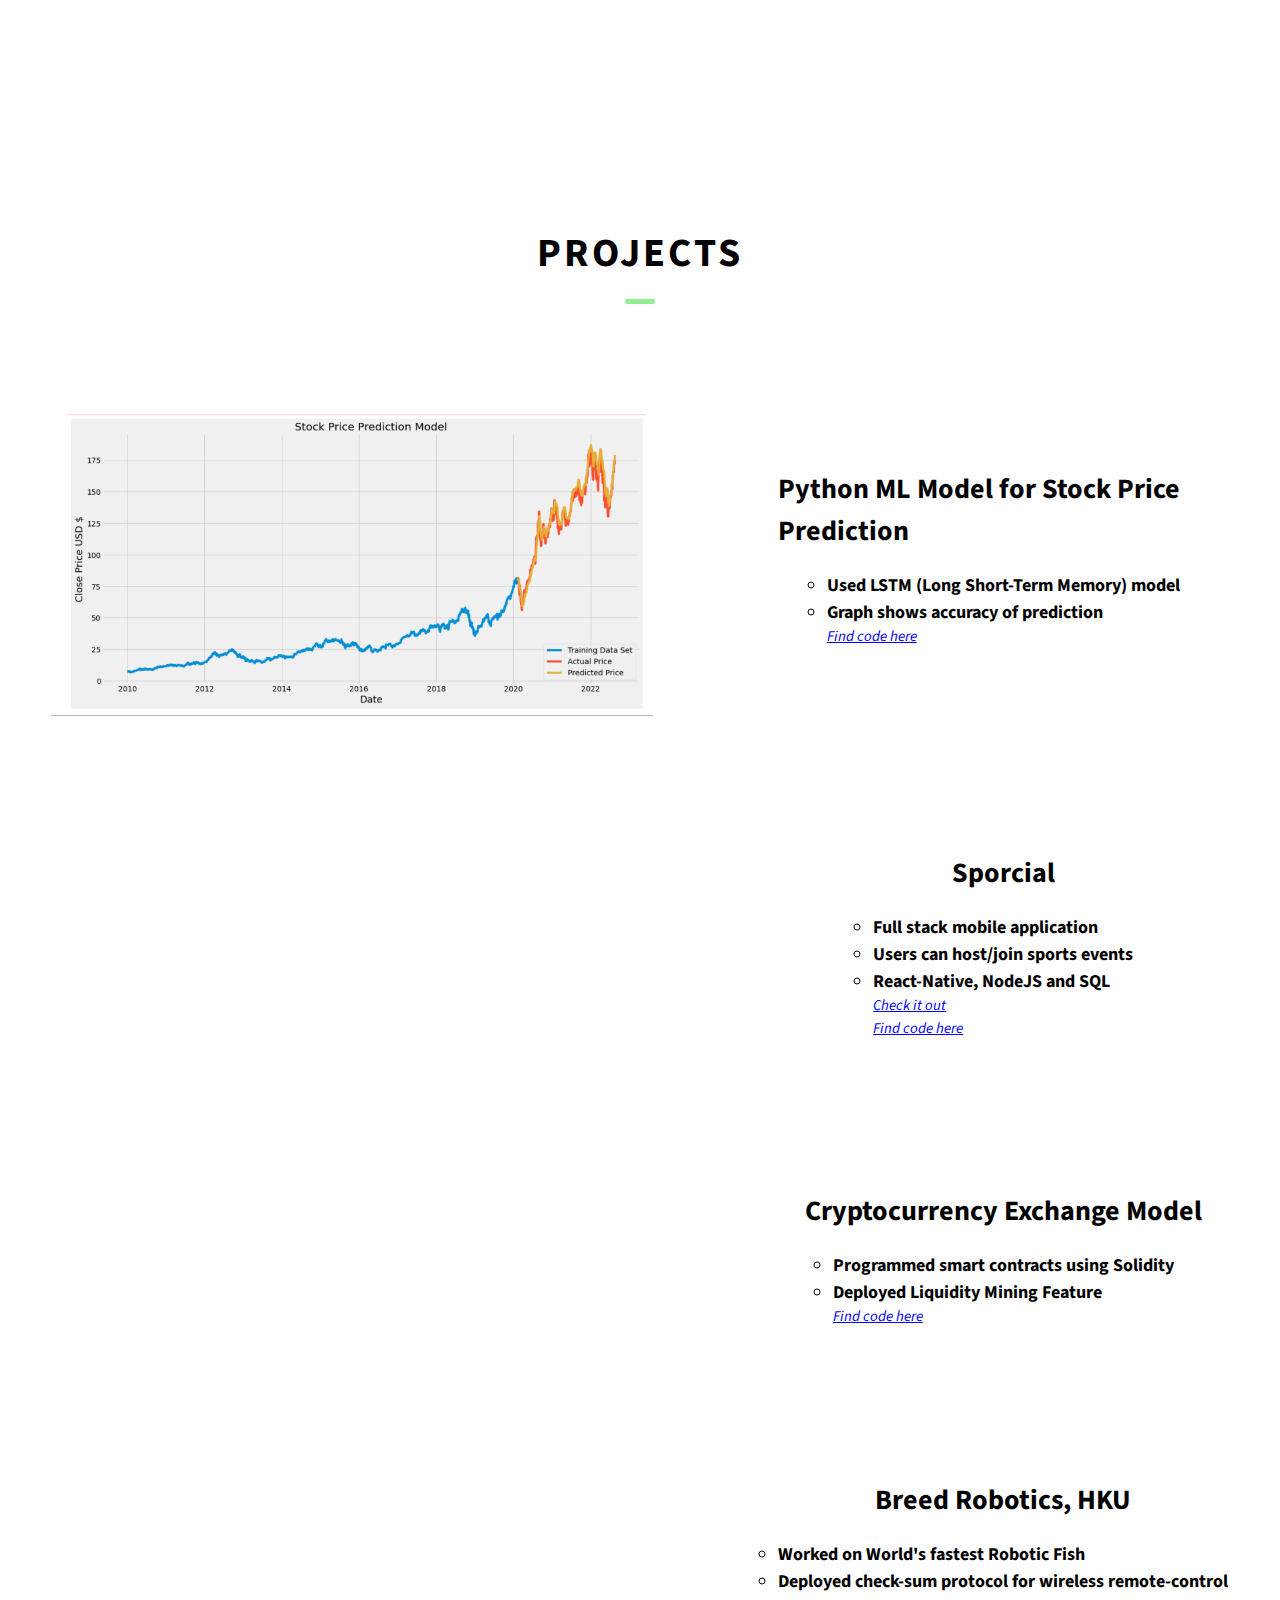
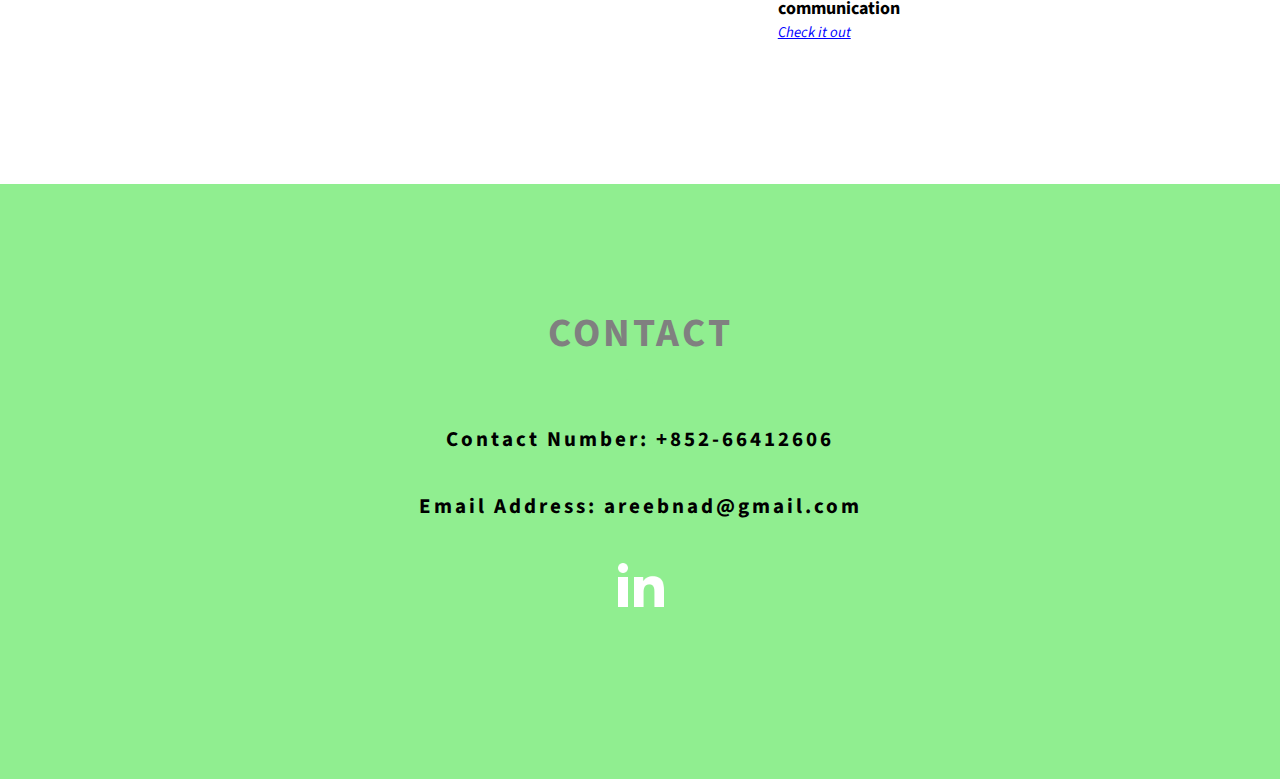
==== commit 8918cbfe: "updated portfolio" ====
--- a/index.html
+++ b/index.html
@@ -183,8 +183,6 @@
               <p class="projects__row-job-title">
                 Jun 2021 - Sep 2021
               </p>
-              <p> <a href="https://apps.apple.com/nz/app/mylife-omni/id1577508334" target="_blank"
-                class='checkLink'>check it out</a></p>
              
             </div>
           </div>
@@ -285,7 +283,7 @@
             <ul >
               <li class = 'edu-list projects__row-job-title'>Used LSTM (Long Short-Term Memory) model</li>
               <li class = 'edu-list projects__row-job-title'>Graph shows accuracy of prediction</li>
-              <p> <a href="" target="_blank" class='checkLink'>Find
+              <p> <a href="https://github.com/areebnadeem/Python-ML-LSTM-Model-for-Stock-Price-Prediction" target="_blank" class='checkLink'>Find
                 code here</a></p>
             </ul>
           </div>
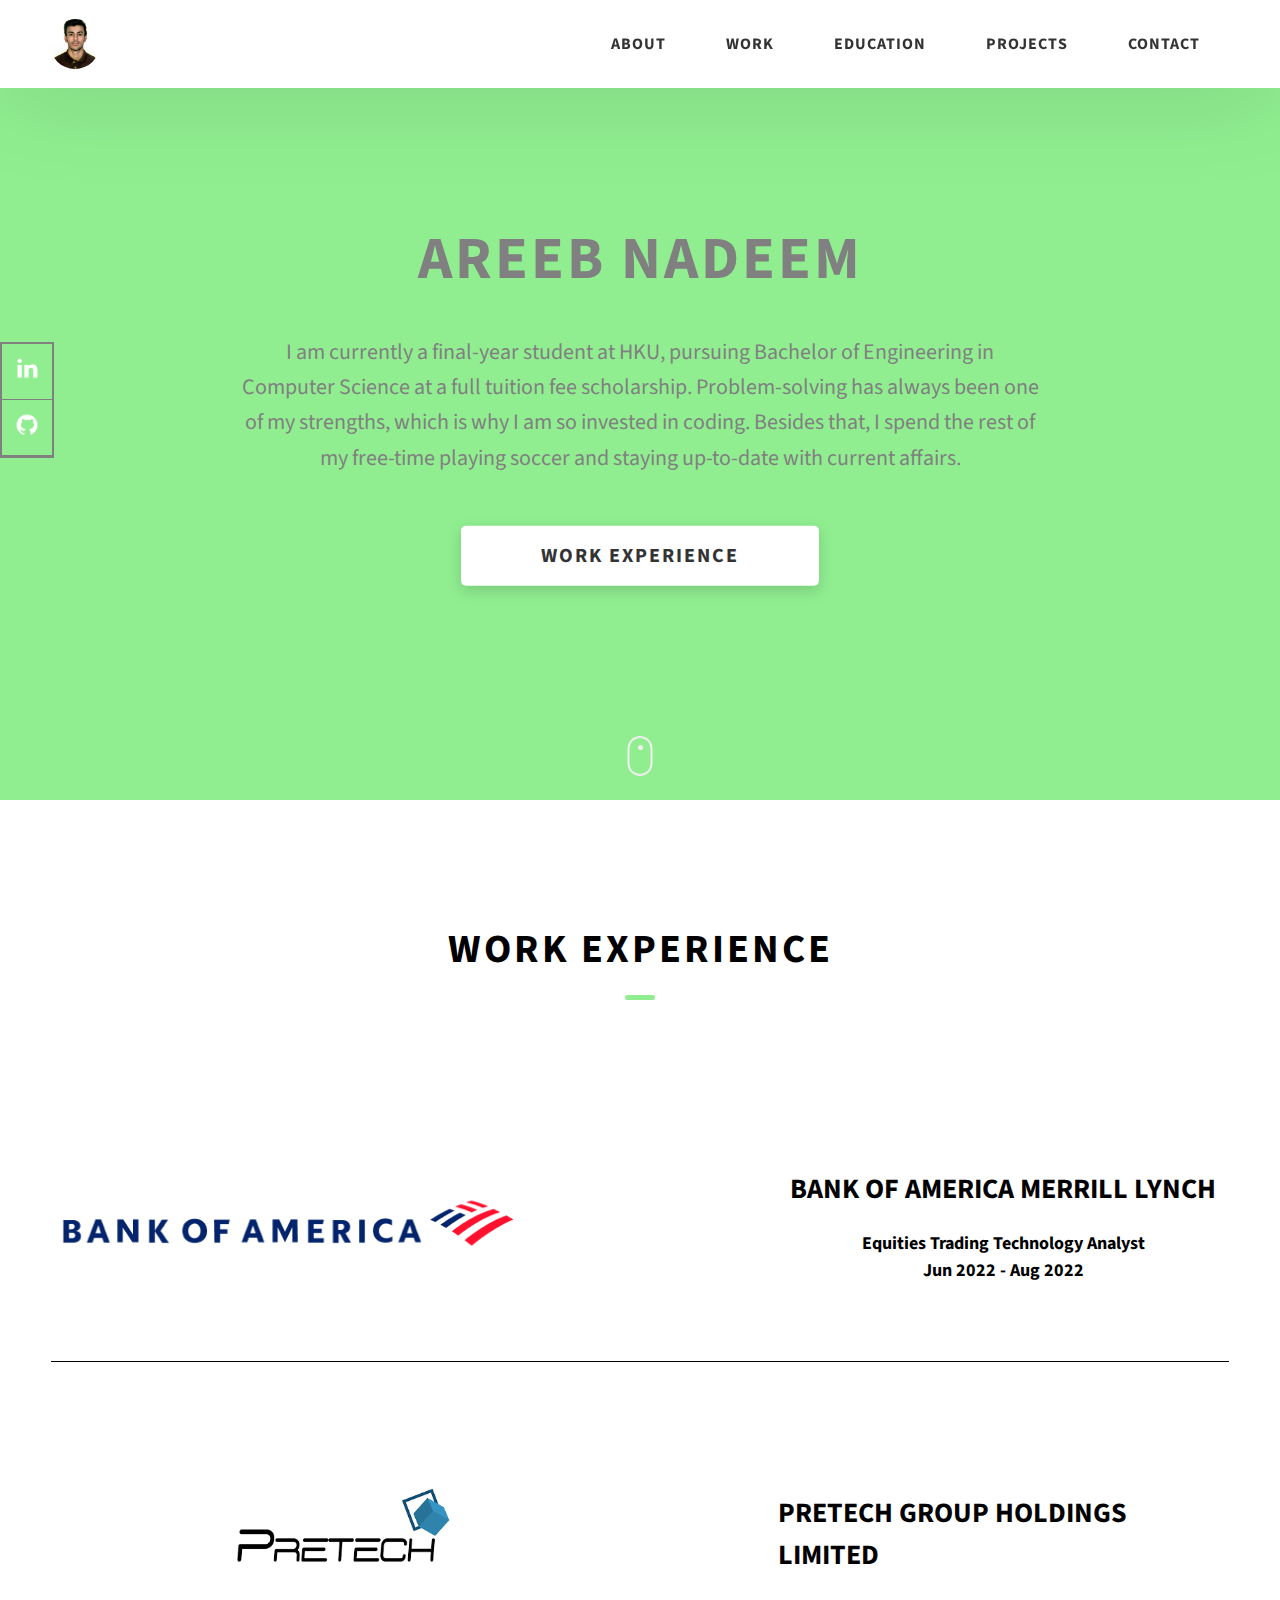
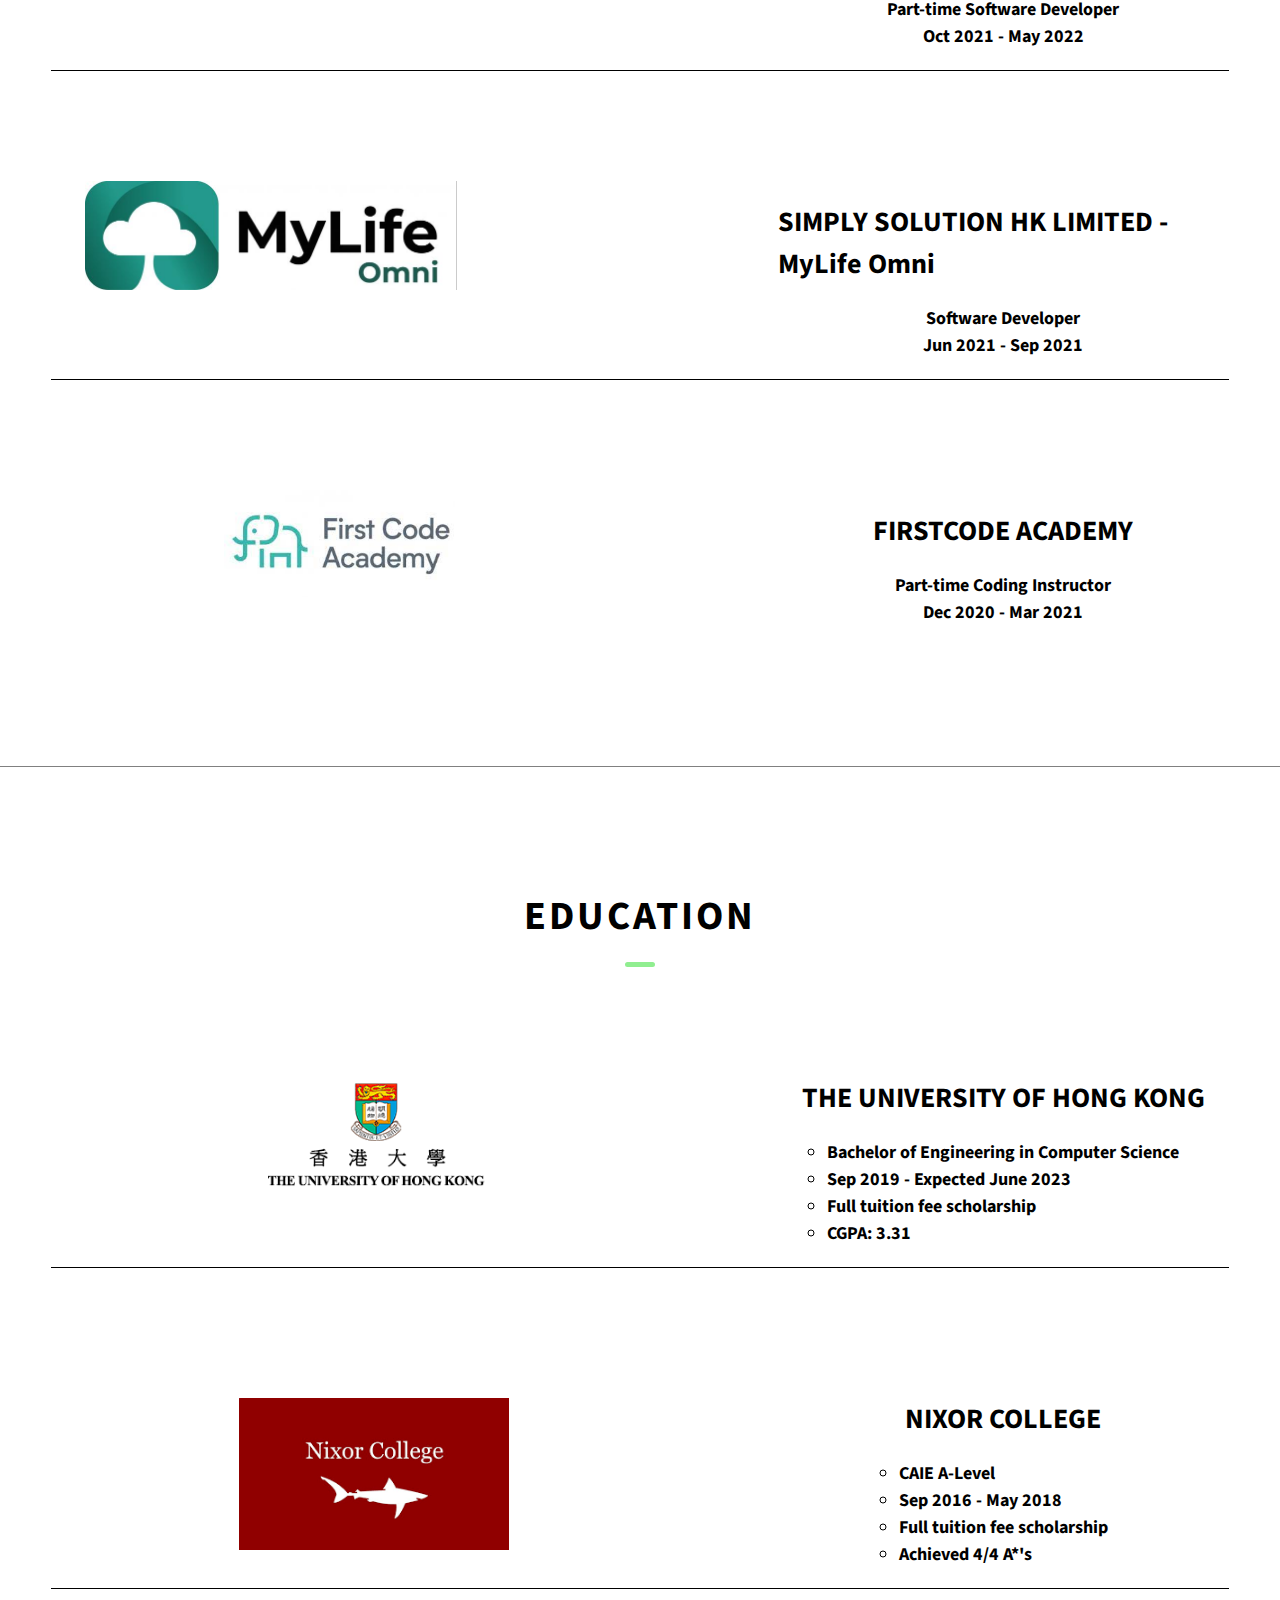
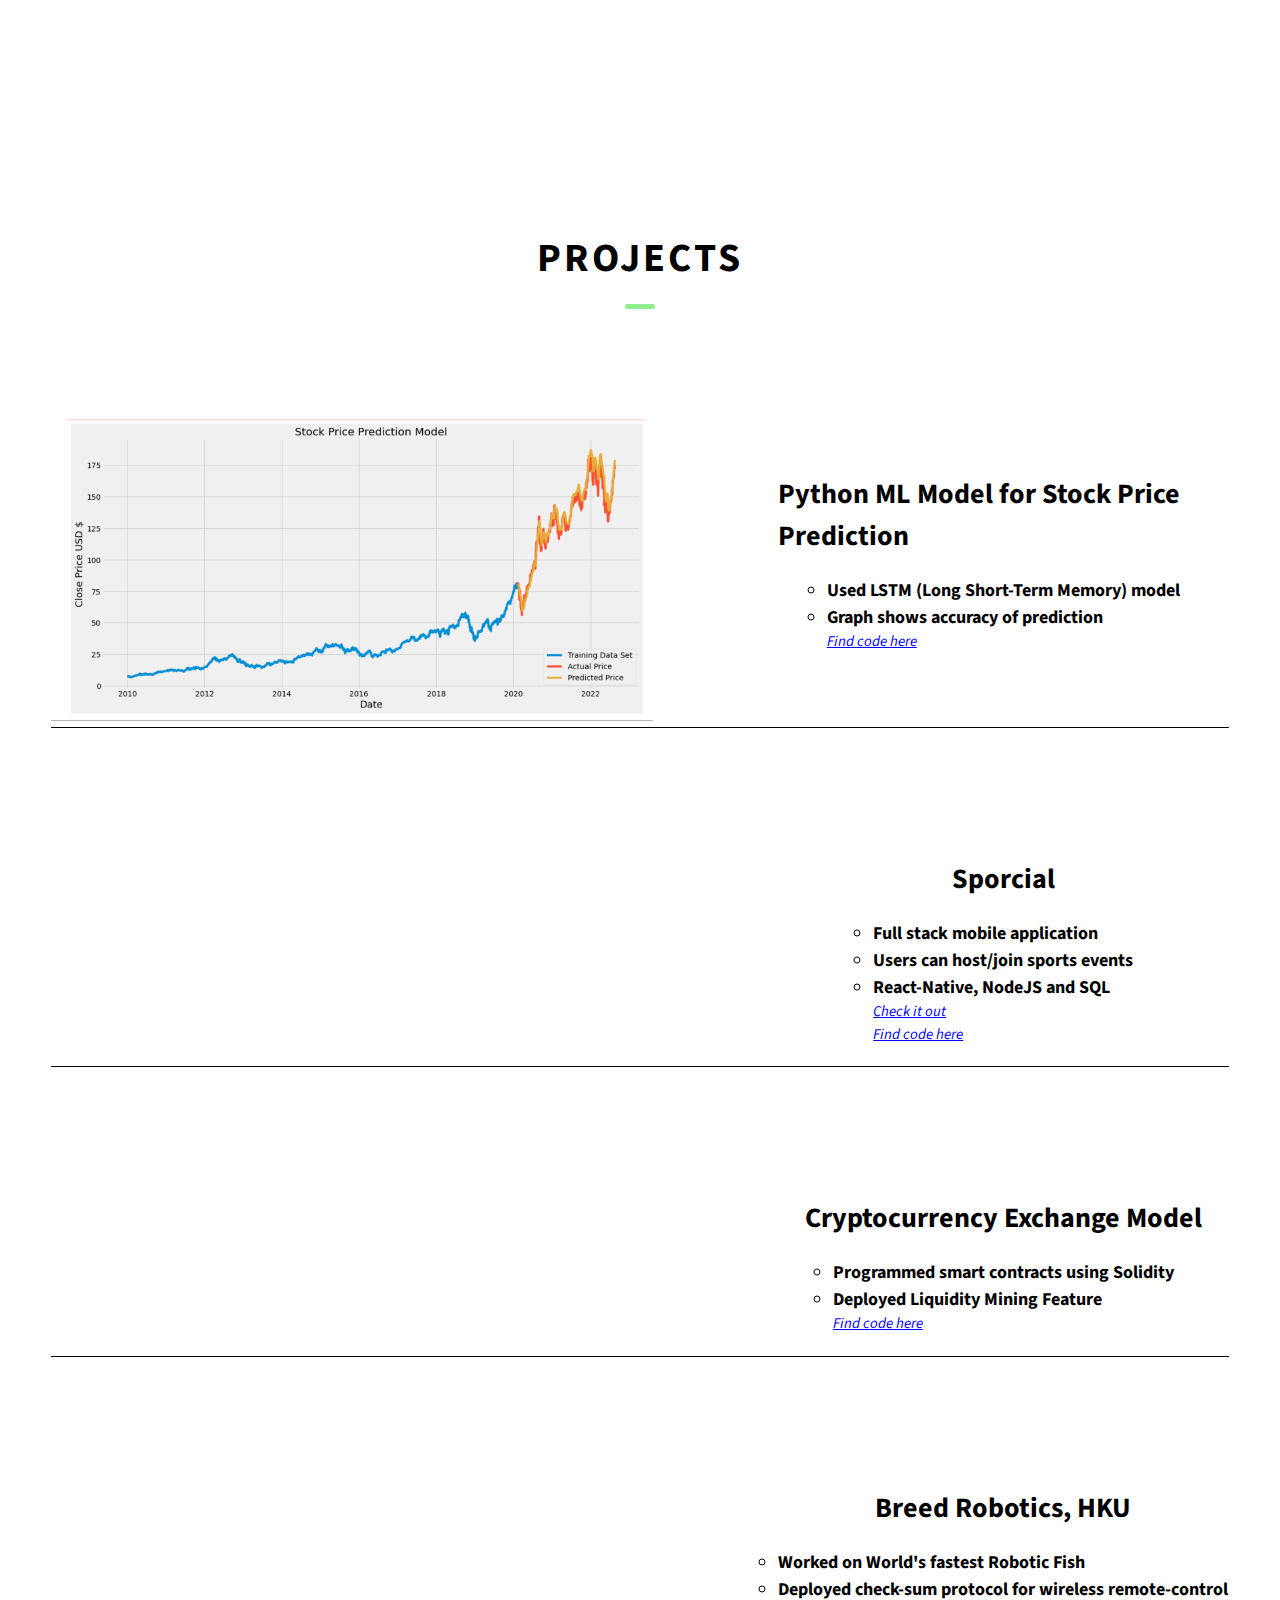
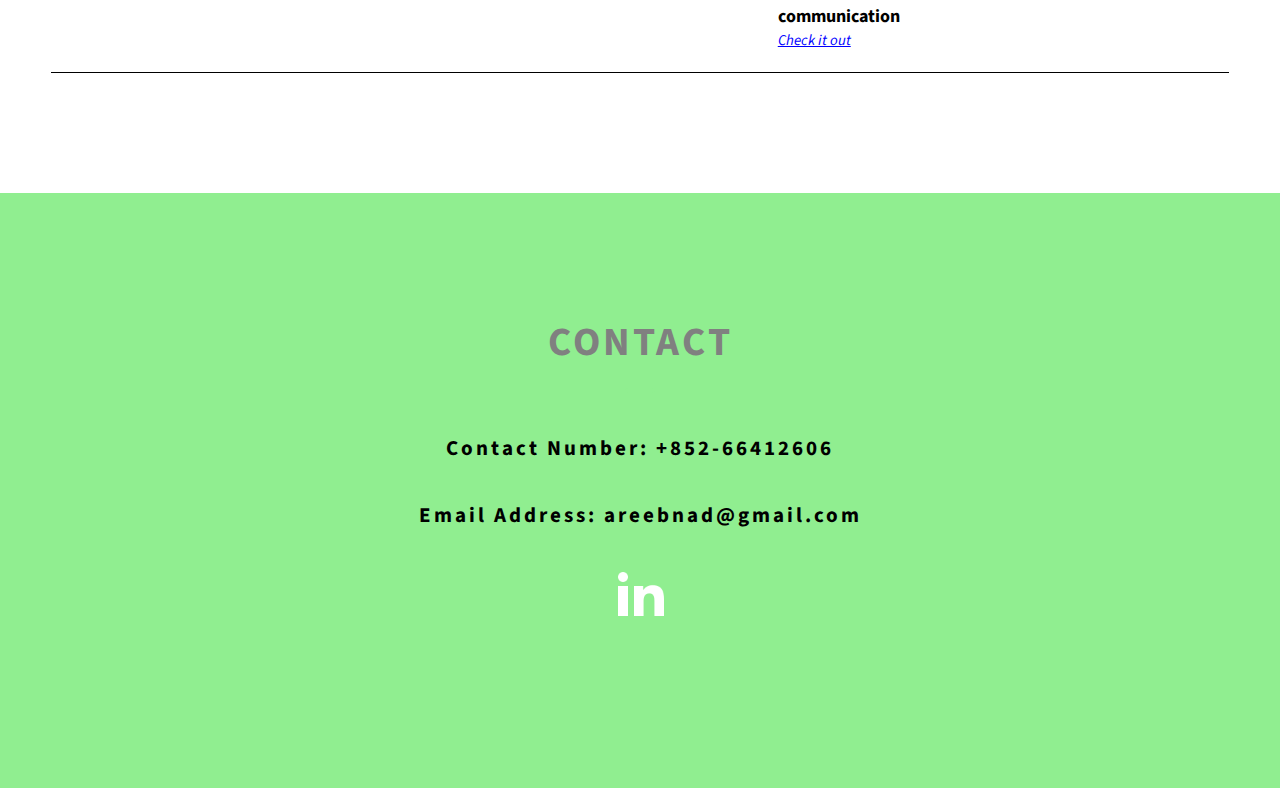
==== commit 0a6f0c73: "updated portfolio" ====
--- a/index.html
+++ b/index.html
@@ -186,7 +186,7 @@
              
             </div>
           </div>
-          <div class="projects__row">
+          <div class="projects__row-last">
             <div class="projects__row-img-cont">
               <img
                 src="./assets/jpeg/fc ac.jpeg"
--- a/css/style.css
+++ b/css/style.css
@@ -283,7 +283,16 @@
   display: grid;
   grid-template-columns: 1.5fr 1fr;
   grid-gap: 5rem;
-  margin-bottom: 11rem; }
+  margin-bottom: 11rem;
+  border-bottom: 1px solid black; }
+
+.projects__row-last {
+  display: grid;
+  grid-template-columns: 1.5fr 1fr;
+  grid-gap: 5rem;
+  /* margin-bottom: 11rem; */
+  border-bottom: 0;
+}
   @media only screen and (max-width: 56.25em) {
     .projects__row {
       grid-template-columns: 1fr;
